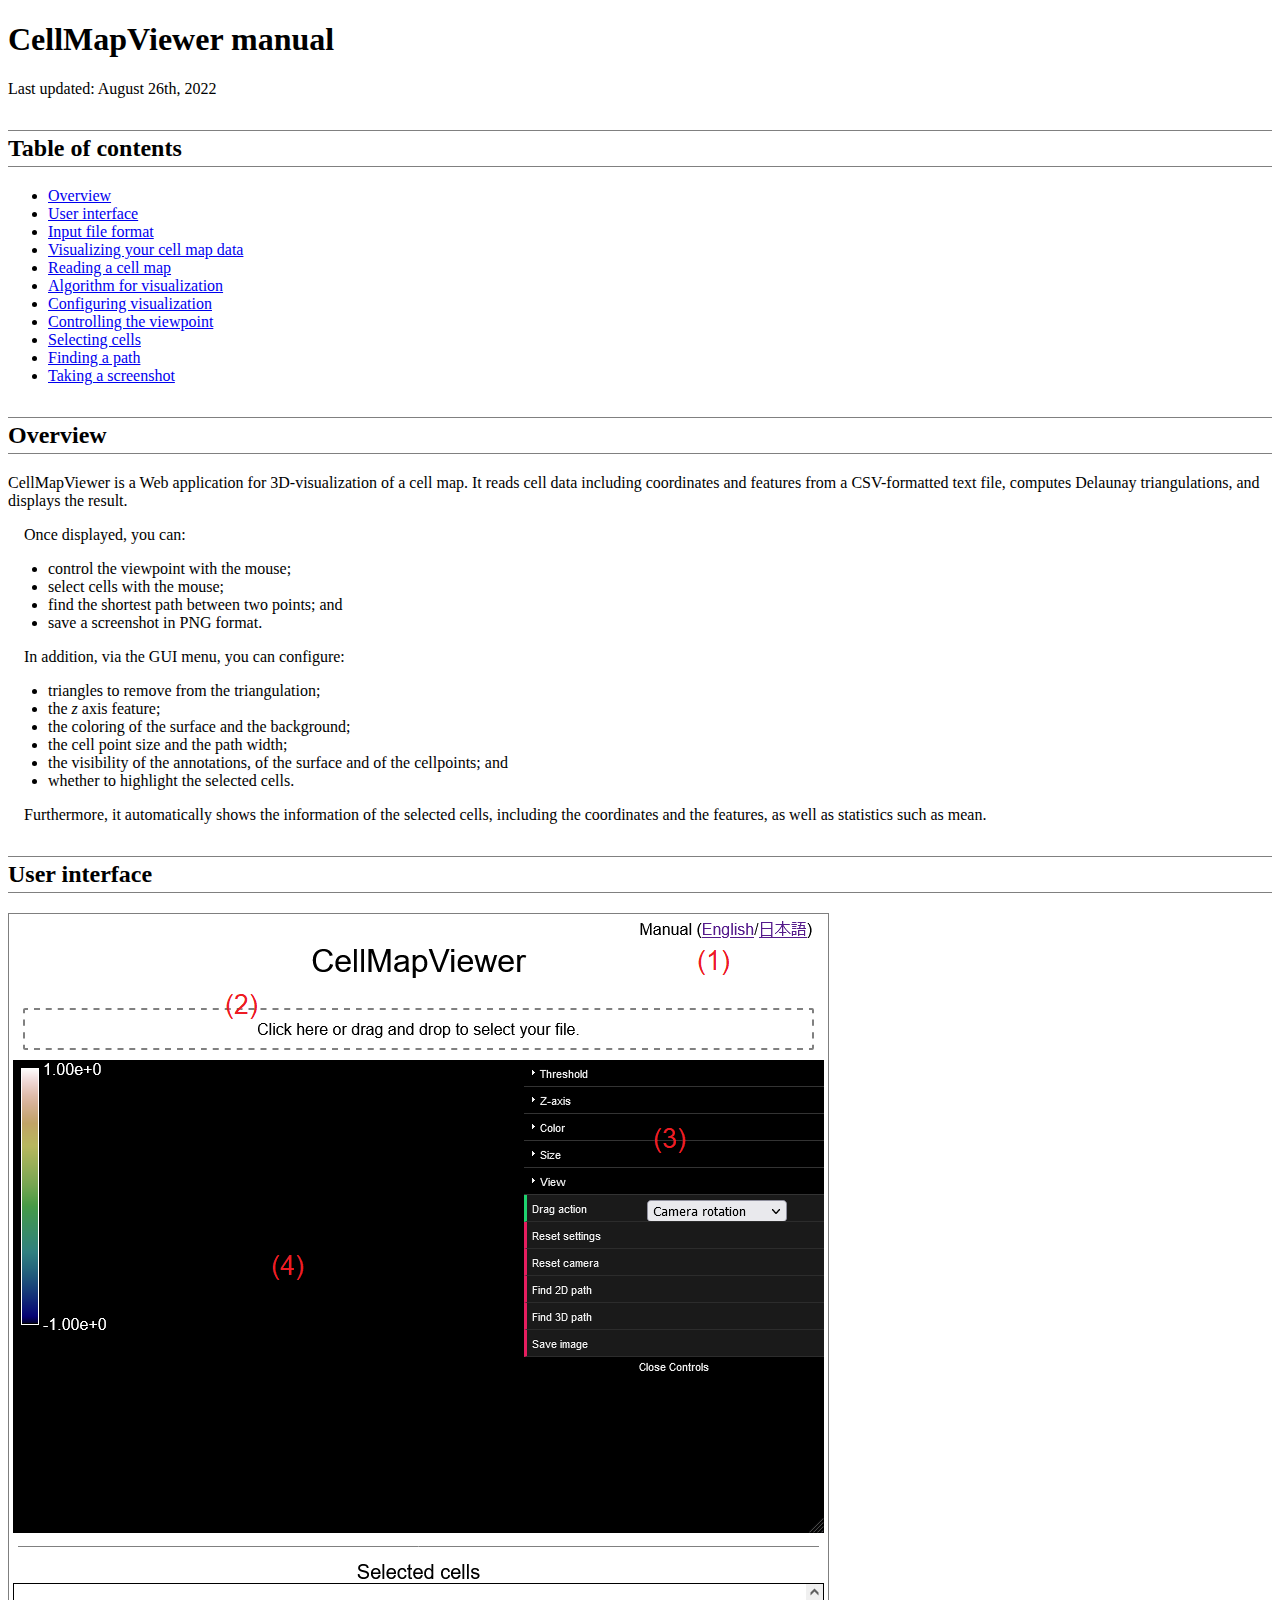
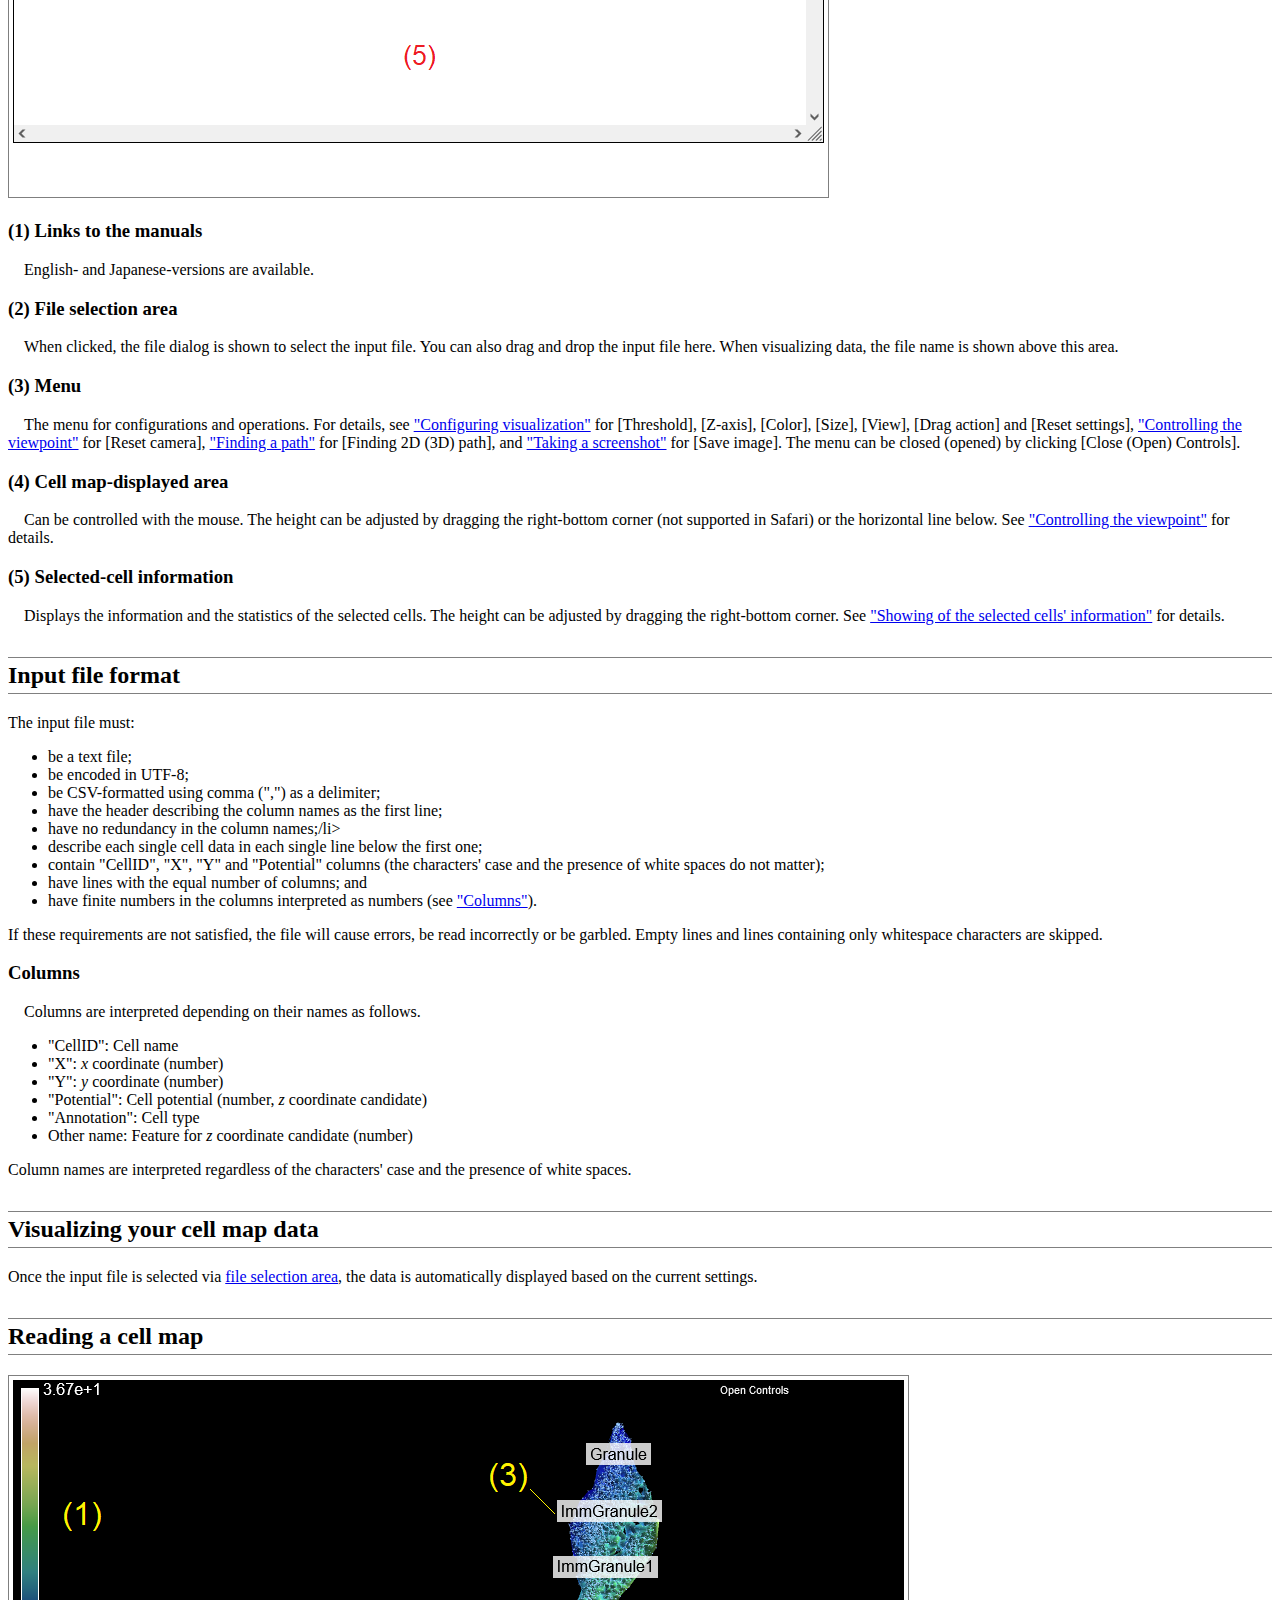
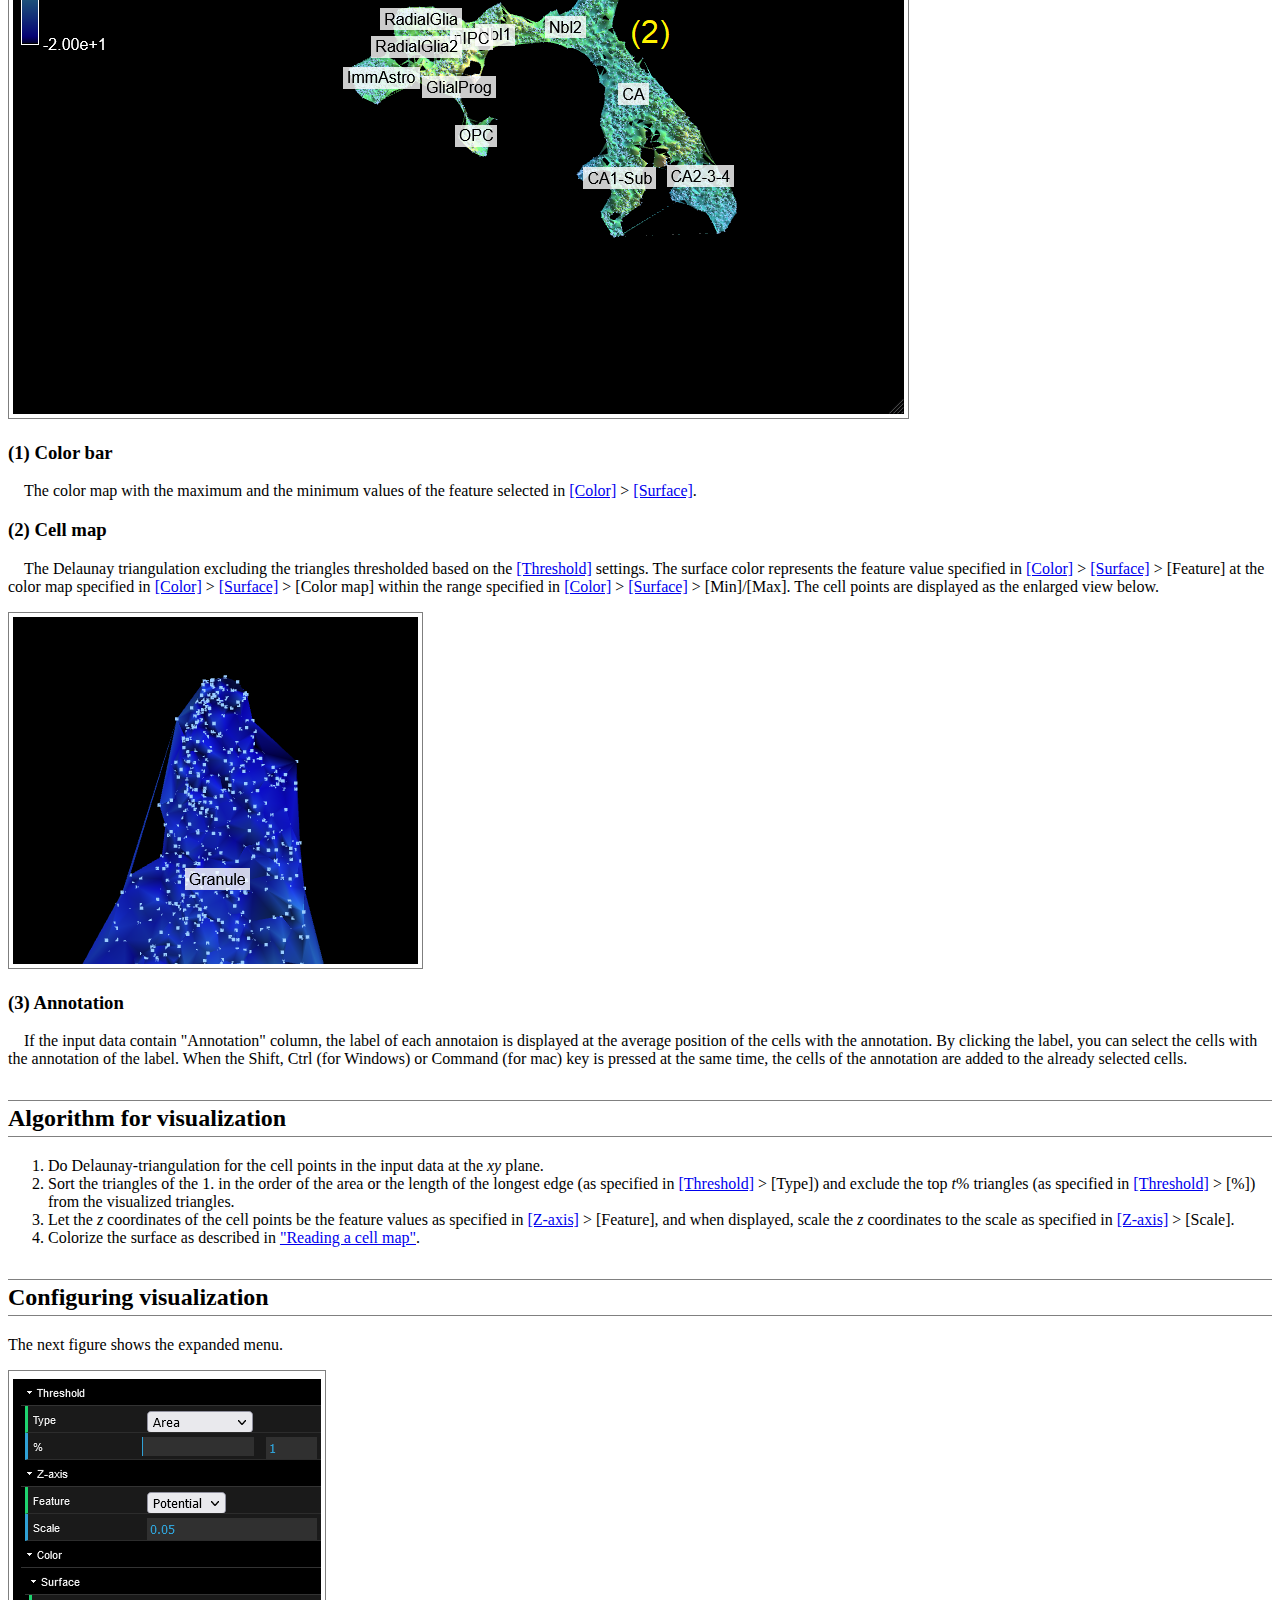
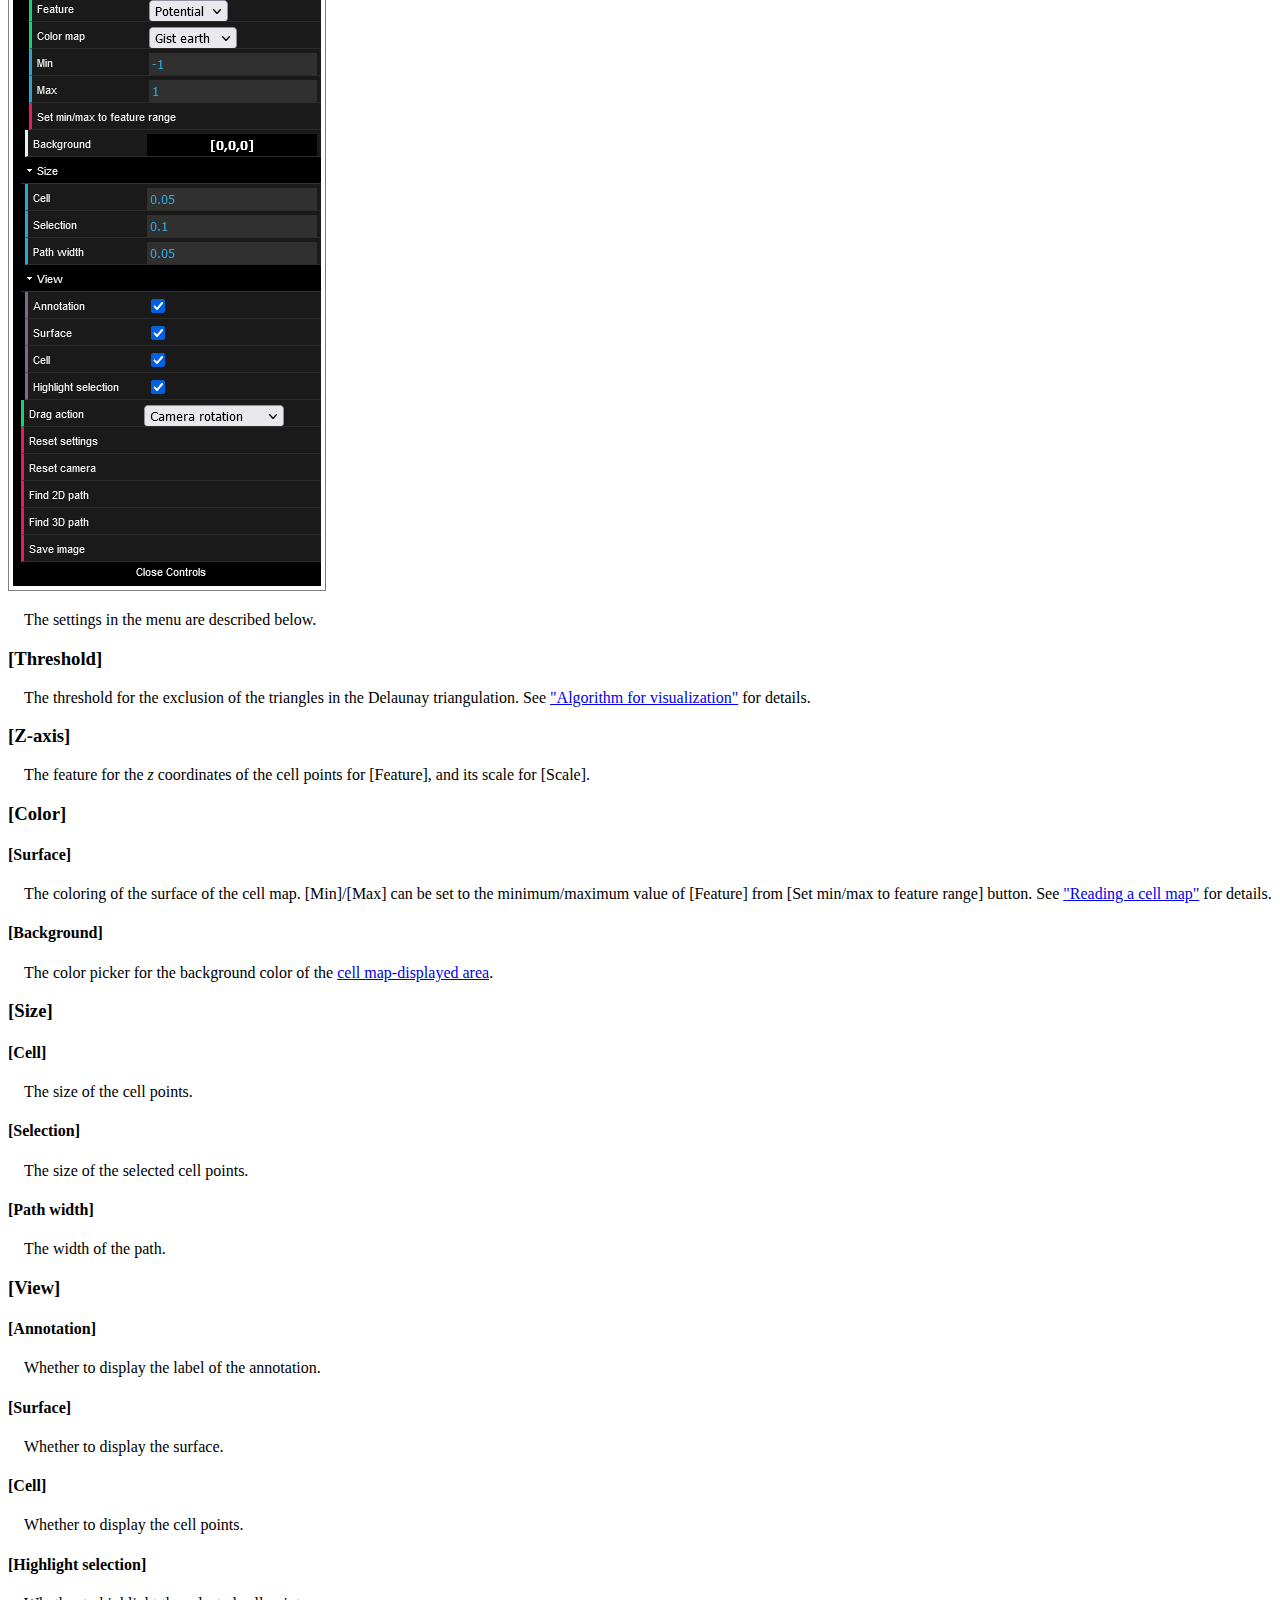
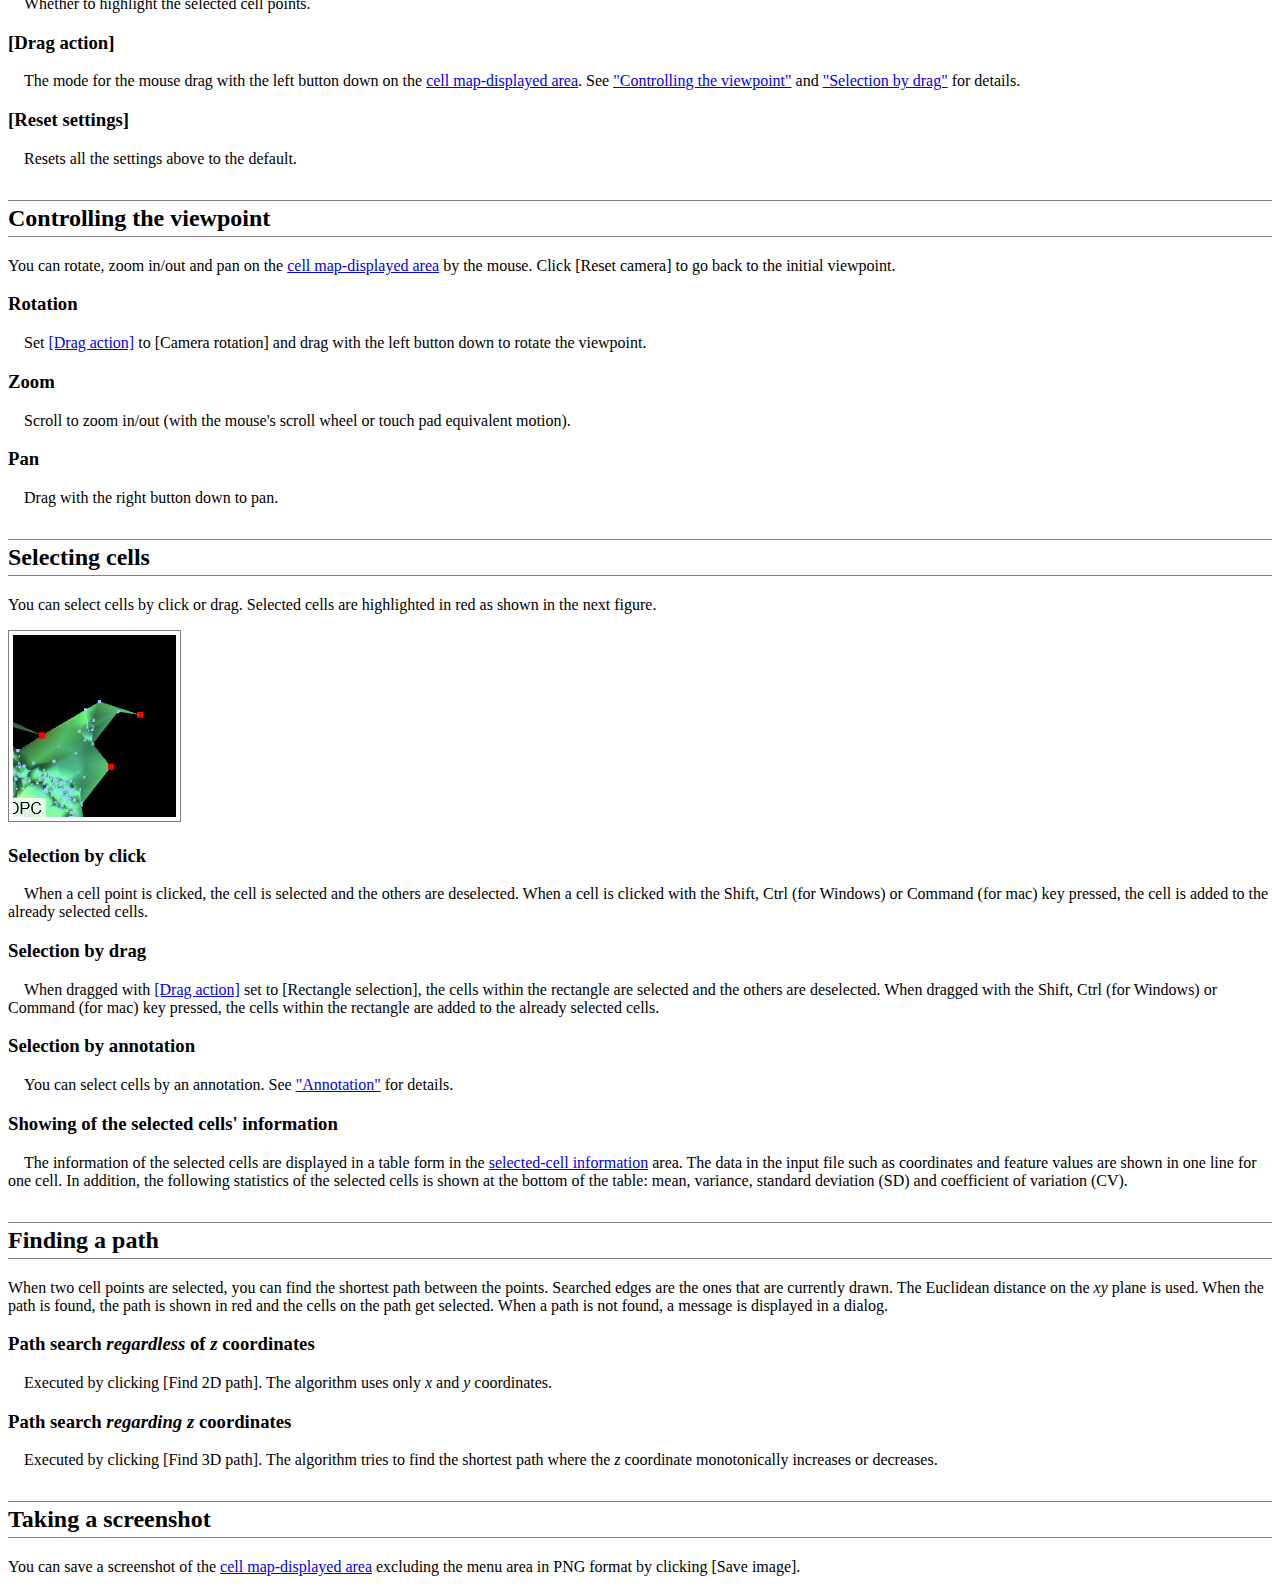
==== CellMapViewer/manual_en.html @ e9258b78 "Add files" ====
<!DOCTYPE html>
<html lang="en-US">

  <head>
    <meta charset="utf-8">
    <meta name="viewport" content="width=device-width, initial-scale=1.0">
    <title>Manual - CellMapViewer</title>
    <link rel="stylesheet" href="css/manual.css">
  </head>

  <body>

    <h1>CellMapViewer manual</h1>
    <p>Last updated: August 26th, 2022</p>

    <h2>Table of contents</h2>
    <ul>
        <li><a href="#overview">Overview</a></li>
        <li><a href="#user-interface">User interface</a></li>
        <li><a href="#input-file-format">Input file format</a></li>
        <li><a href="#how-to-visualize">Visualizing your cell map data</a></li>
        <li><a href="#how-to-read">Reading a cell map</a></li>
        <li><a href="#algorithm">Algorithm for visualization</a></li>
        <li><a href="#configuration">Configuring visualization</a></li>
        <li><a href="#control-viewpoint">Controlling the viewpoint</a></li>
        <li><a href="#selecting-cells">Selecting cells</a></li>
        <li><a href="#finding-path">Finding a path</a></li>
        <li><a href="#screenshot">Taking a screenshot</a></li>
    </ul>

    <h2 id="overview">Overview</h2>
    <p class="no-indent">CellMapViewer is a Web application for 3D-visualization of a cell map. It reads cell data including coordinates and features from a CSV-formatted text file, computes Delaunay triangulations, and displays the result.</p>
    <p class="en-indent">Once displayed, you can:</p>
    <ul>
      <li>control the viewpoint with the mouse;</li>
      <li>select cells with the mouse;</li>
      <li>find the shortest path between two points; and</li>
      <li>save a screenshot in PNG format.</li>
    </ul>
    <p class="en-indent">In addition, via the GUI menu, you can configure:</p>
    <ul>
      <li>triangles to remove from the triangulation;</li>
      <li>the <em>z</em> axis feature;</li>
      <li>the coloring of the surface and the background;</li>
      <li>the cell point size and the path width;</li>
      <li>the visibility of the annotations, of the surface and of the cellpoints; and</li>
      <li>whether to highlight the selected cells.</li>
    </ul>
    <p class="en-indent">Furthermore, it automatically shows the information of the selected cells, including the coordinates and the features, as well as statistics such as mean.</p>
    <h2 id="user-interface">User interface</h2>
    <img class="figure" style="width: 811px; height: 875px;" src="img/whole_gui.png">
    <h3 id="links-to-manuals">(1) Links to the manuals</h3>
    <p class="en-indent">English- and Japanese-versions are available.</p>
    <h3 id="file-selection-area">(2) File selection area</h3>
    <p class="en-indent">When clicked, the file dialog is shown to select the input file. You can also drag and drop the input file here. When visualizing data, the file name is shown above this area.</p>
    <h3 id="menu">(3) Menu</h3>
    <p class="en-indent">The menu for configurations and operations. For details, see <a href="#configuration">"Configuring visualization"</a> for [Threshold], [Z-axis], [Color], [Size], [View], [Drag action] and [Reset settings], <a href="#control-viewpoint">"Controlling the viewpoint"</a> for [Reset camera], <a href="#finding-path">"Finding a path"</a> for [Finding 2D (3D) path], and <a href="#screenshot">"Taking a screenshot"</a> for [Save image]. The menu can be closed (opened) by clicking [Close (Open) Controls].</p>
    <h3 id="map-displayed-area">(4) Cell map-displayed area</h3>
    <p class="en-indent">Can be controlled with the mouse. The height can be adjusted by dragging the right-bottom corner (not supported in Safari) or the horizontal line below. See <a href="#control-viewpoint">"Controlling the viewpoint"</a> for details.</p>
    <h3 id="selected-cell-information">(5) Selected-cell information</h3>
    <p class="en-indent">Displays the information and the statistics of the selected cells. The height can be adjusted by dragging the right-bottom corner. See <a href="#showing-of-information">"Showing of the selected cells' information"</a> for details.</p>
    <h2 id="input-file-format">Input file format</h2>
    <p class="no-indent">The input file must:</p>
    <ul>
      <li>be a text file;</li>
      <li>be encoded in UTF-8;</li>
      <li>be CSV-formatted using comma (",") as a delimiter;</li>
      <li>have the header describing the column names as the first line;</li>
      <li>have no redundancy in the column names;/li>
      <li>describe each single cell data in each single line below the first one;</li>
      <li>contain "CellID", "X", "Y" and "Potential" columns (the characters' case and the presence of white spaces do not matter);</li>
      <li>have lines with the equal number of columns; and</li>
      <li>have finite numbers in the columns interpreted as numbers (see <a href="#columns">"Columns"</a>).</li>
    </ul>
    <p class="no-indent">If these requirements are not satisfied, the file will cause errors, be read incorrectly or be garbled. Empty lines and lines containing only whitespace characters are skipped.</p>
    <h3 id="columns">Columns</h3>
    <p class="en-indent">Columns are interpreted depending on their names as follows.</p>
    <ul>
      <li>"CellID": Cell name</li>
      <li>"X": <em>x</em> coordinate (number)</li>
      <li>"Y": <em>y</em> coordinate (number)</li>
      <li>"Potential": Cell potential (number, <em>z</em> coordinate candidate)</li>
      <li>"Annotation": Cell type</li>
      <li>Other name: Feature for <em>z</em> coordinate candidate (number)</li>
    </ul>
    <p class="no-indent">Column names are interpreted regardless of the characters' case and the presence of white spaces.</p>
    <h2 id="how-to-visualize">Visualizing your cell map data</h2>
    <p class="no-indent">Once the input file is selected via <a href="#file-selection-area">file selection area</a>, the data is automatically displayed based on the current settings.</p>
    <h2 id="how-to-read">Reading a cell map</h2>
    <img class="figure" style="width: 891px; height: 634px;" src="img/visualized_cell_map.png">
    <h3 id="color-bar">(1) Color bar</h3>
    <p class="en-indent">The color map with the maximum and the minimum values of the feature selected in <a href="#color">[Color]</a> &gt; <a href="#surface">[Surface]</a>.</p>
    <h3 id="cell-map">(2) Cell map</h3>
    <p class="en-indent">The Delaunay triangulation excluding the triangles thresholded based on the <a href="#threshold">[Threshold]</a> settings. The surface color represents the feature value specified in <a href="#color">[Color]</a> &gt; <a href="#surface">[Surface]</a> &gt; [Feature] at the color map specified in <a href="#color">[Color]</a> &gt; <a href="#surface">[Surface]</a> &gt; [Color map] within the range specified in <a href="#color">[Color]</a> &gt; <a href="#surface">[Surface]</a> &gt; [Min]/[Max]. The cell points are displayed as the enlarged view below.</p>
    <img class="figure" style="width: 405px; height: 347px;" src="img/cell_points.png">
    <h3 id="annotation-label">(3) Annotation</h3>
    <p class="en-indent">If the input data contain "Annotation" column, the label of each annotaion is displayed at the average position of the cells with the annotation. By clicking the label, you can select the cells with the annotation of the label. When the Shift, Ctrl (for Windows) or Command (for mac) key is pressed at the same time, the cells of the annotation are added to the already selected cells.</p>
    <h2 id="algorithm">Algorithm for visualization</h2>
    <ol>
      <li>Do Delaunay-triangulation for the cell points in the input data at the <em>xy</em> plane.</li>
      <li>Sort the triangles of the 1. in the order of the area or the length of the longest edge (as specified in <a href="#threshold">[Threshold]</a> &gt; [Type]) and exclude the top <em>t</em>% triangles (as specified in <a href="#threshold">[Threshold]</a> &gt; [%]) from the visualized triangles.</li>
      <li>Let the <em>z</em> coordinates of the cell points be the feature values as specified in <a href="#z-axis">[Z-axis]</a> &gt; [Feature], and when displayed, scale the <em>z</em> coordinates to the scale as specified in <a href="#z-axis">[Z-axis]</a> &gt; [Scale].</li>
      <li>Colorize the surface as described in <a href="#how-to-read">"Reading a cell map"</a>.</li>
    </ol>
    <h2 id="configuration">Configuring visualization</h2>
    <p class="no-indent">The next figure shows the expanded menu.</p>
    <img class="figure" style="width: 308px; height: 811px;" src="img/opened_menu.png">
    <p class="en-indent">The settings in the menu are described below.</p>
    <h3 id="threshold">[Threshold]</h3>
    <p class="en-indent">The threshold for the exclusion of the triangles in the Delaunay triangulation. See <a href="#algorithm">"Algorithm for visualization"</a> for details.</p>
    <h3 id="z-axis">[Z-axis]</h3>
    <p class="en-indent">The feature for the <em>z</em> coordinates of the cell points for [Feature], and its scale for [Scale].</p>
    <h3 id="color">[Color]</h3>
    <h4 id="surface">[Surface]</h4>
    <p class="en-indent">The coloring of the surface of the cell map. [Min]/[Max] can be set to the minimum/maximum value of [Feature] from [Set min/max to feature range] button. See <a href="#cell-map">"Reading a cell map"</a> for details.</p>
    <h4 id="background">[Background]</h4>
    <p class="en-indent">The color picker for the background color of the <a href="#map-displayed-area">cell map-displayed area</a>.</p>
    <h3 id="size">[Size]</h3>
    <h4 id="cell">[Cell]</h4>
    <p class="en-indent">The size of the cell points.</p>
    <h4 id="selection">[Selection]</h4>
    <p class="en-indent">The size of the selected cell points.</p>
    <h4 id="path-width">[Path width]</h4>
    <p class="en-indent">The width of the path.</p>
    <h3 id="view">[View]</h3>
    <h4 id="annotation">[Annotation]</h4>
    <p class="en-indent">Whether to display the label of the annotation.</p>
    <h4 id="surface-1">[Surface]</h4>
    <p class="en-indent">Whether to display the surface.</p>
    <h4 id="cell-1">[Cell]</h4>
    <p class="en-indent">Whether to display the cell points.</p>
    <h4 id="highlight-selection">[Highlight selection]</h4>
    <p class="en-indent">Whether to highlight the selected cell points.</p>
    <h3 id="drag-action">[Drag action]</h3>
    <p class="en-indent">The mode for the mouse drag with the left button down on the <a href="#map-displayed-area">cell map-displayed area</a>. See <a href="#control-viewpoint">"Controlling the viewpoint"</a> and <a href="#selection-by-drag">"Selection by drag"</a> for details.</p>
    <h3 id="reset-settings">[Reset settings]</h3>
    <p class="en-indent">Resets all the settings above to the default.</p>
    <h2 id="control-viewpoint">Controlling the viewpoint</h2>
    <p class="no-indent">You can rotate, zoom in/out and pan on the <a href="#map-displayed-area">cell map-displayed area</a> by the mouse. Click [Reset camera] to go back to the initial viewpoint.</p>
    <h3 id="rotation">Rotation</h3>
    <p class="en-indent">Set <a href="#drag-action">[Drag action]</a> to [Camera rotation] and drag with the left button down to rotate the viewpoint.</p>
    <h3 id="zoom">Zoom</h3>
    <p class="en-indent">Scroll to zoom in/out (with the mouse's scroll wheel or touch pad equivalent motion).</p>
    <h3 id="pan">Pan</h3>
    <p class="en-indent">Drag with the right button down to pan.</p>
    <h2 id="selecting-cells">Selecting cells</h2>
    <p class="no-indent">You can select cells by click or drag. Selected cells are highlighted in red as shown in the next figure.</p>
    <img class="figure" style="width: 163px; height: 182px;" src="img/selected_cells.png">
    <h3 id="selection-by-click">Selection by click</h3>
    <p class="en-indent">When a cell point is clicked, the cell is selected and the others are deselected. When a cell is clicked with the Shift, Ctrl (for Windows) or Command (for mac) key pressed, the cell is added to the already selected cells.</p>
    <h3 id="selection-by-drag">Selection by drag</h3>
    <p class="en-indent">When dragged with <a href="#drag-action">[Drag action]</a> set to [Rectangle selection], the cells within the rectangle are selected and the others are deselected. When dragged with the Shift, Ctrl (for Windows) or Command (for mac) key pressed, the cells within the rectangle are added to the already selected cells.</p>
    <h3 id="selection-by-annotation">Selection by annotation</h3>
    <p class="en-indent">You can select cells by an annotation. See <a href="#annotation-label">"Annotation"</a> for details.</p>
    <h3 id="showing-of-information">Showing of the selected cells' information</h3>
    <p class="en-indent">The information of the selected cells are displayed in a table form in the <a href="#selected-cell-information">selected-cell information</a> area. The data in the input file such as coordinates and feature values are shown in one line for one cell. In addition, the following statistics of the selected cells is shown at the bottom of the table: mean, variance, standard deviation (SD) and coefficient of variation (CV).</p>
    <h2 id="finding-path">Finding a path</h2>
    <p class="no-indent">When two cell points are selected, you can find the shortest path between the points. Searched edges are the ones that are currently drawn. The Euclidean distance on the <em>xy</em> plane is used. When the path is found, the path is shown in red and the cells on the path get selected. When a path is not found, a message is displayed in a dialog.</p>
    <h3 id="path-regardless-z">Path search <em>regardless</em> of <em>z</em> coordinates</h3>
    <p class="en-indent">Executed by clicking [Find 2D path]. The algorithm uses only <em>x</em> and <em>y</em> coordinates.</p>
    <h3 id="path-regarding-z">Path search <em>regarding</em> <em>z</em> coordinates</h3>
    <p class="en-indent">Executed by clicking [Find 3D path]. The algorithm tries to find the shortest path where the <em>z</em> coordinate monotonically increases or decreases.</p>
    <h2 id="screenshot">Taking a screenshot</h2>
    <p class="no-indent">You can save a screenshot of the <a href="#map-displayed-area">cell map-displayed area</a> excluding the menu area in PNG format by clicking [Save image].</p>

  </body>

</html>
---- CellMapViewer/css/manual.css ----
img.figure {
    border: 1px solid #7f7f7f;
    padding: 4px;
}

h2 {
    border-top: 1px solid gray;
    border-bottom: 1px solid gray;
    margin-top: 32px;
    padding: 4px 0 4px 0;
}

p.ja-indent {
    text-indent: 1em;
}

p.en-indent {
    text-indent: 1em;
}

p.no-indent {
    text-indent: 0;
}
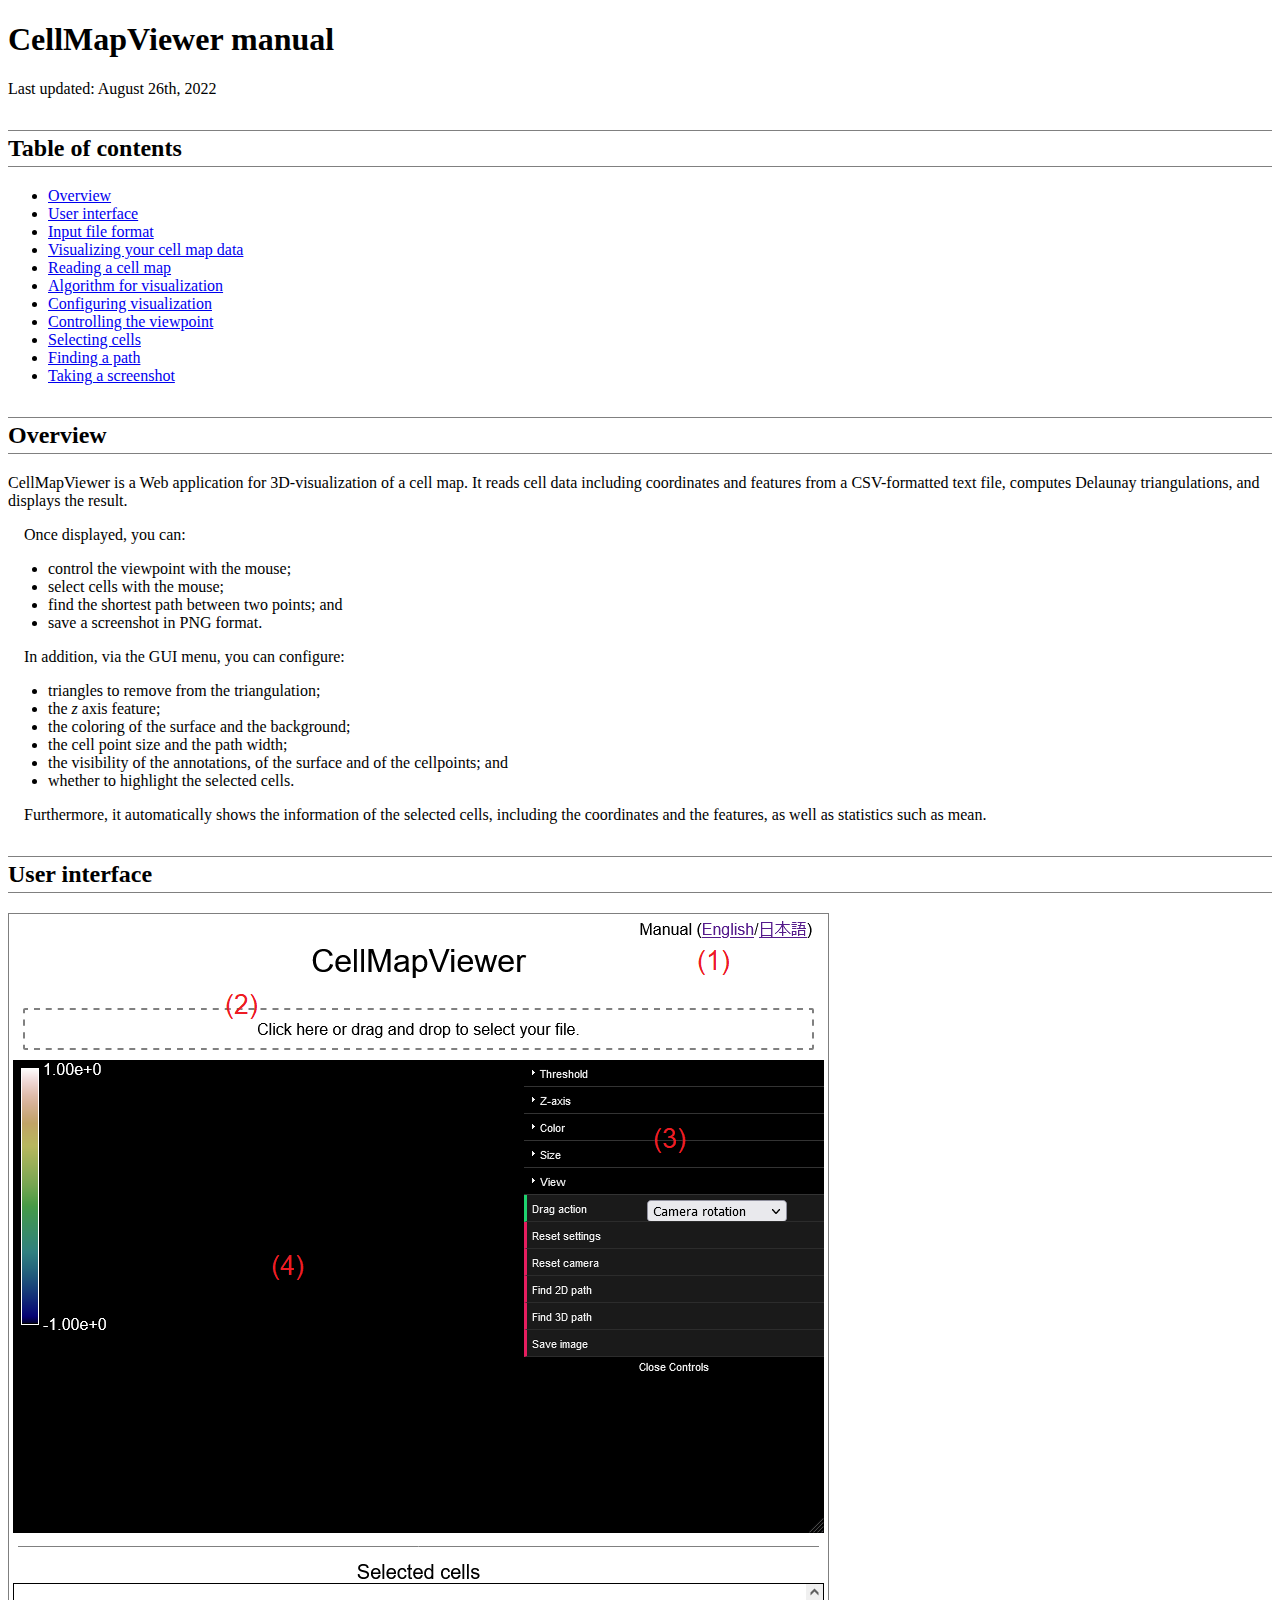
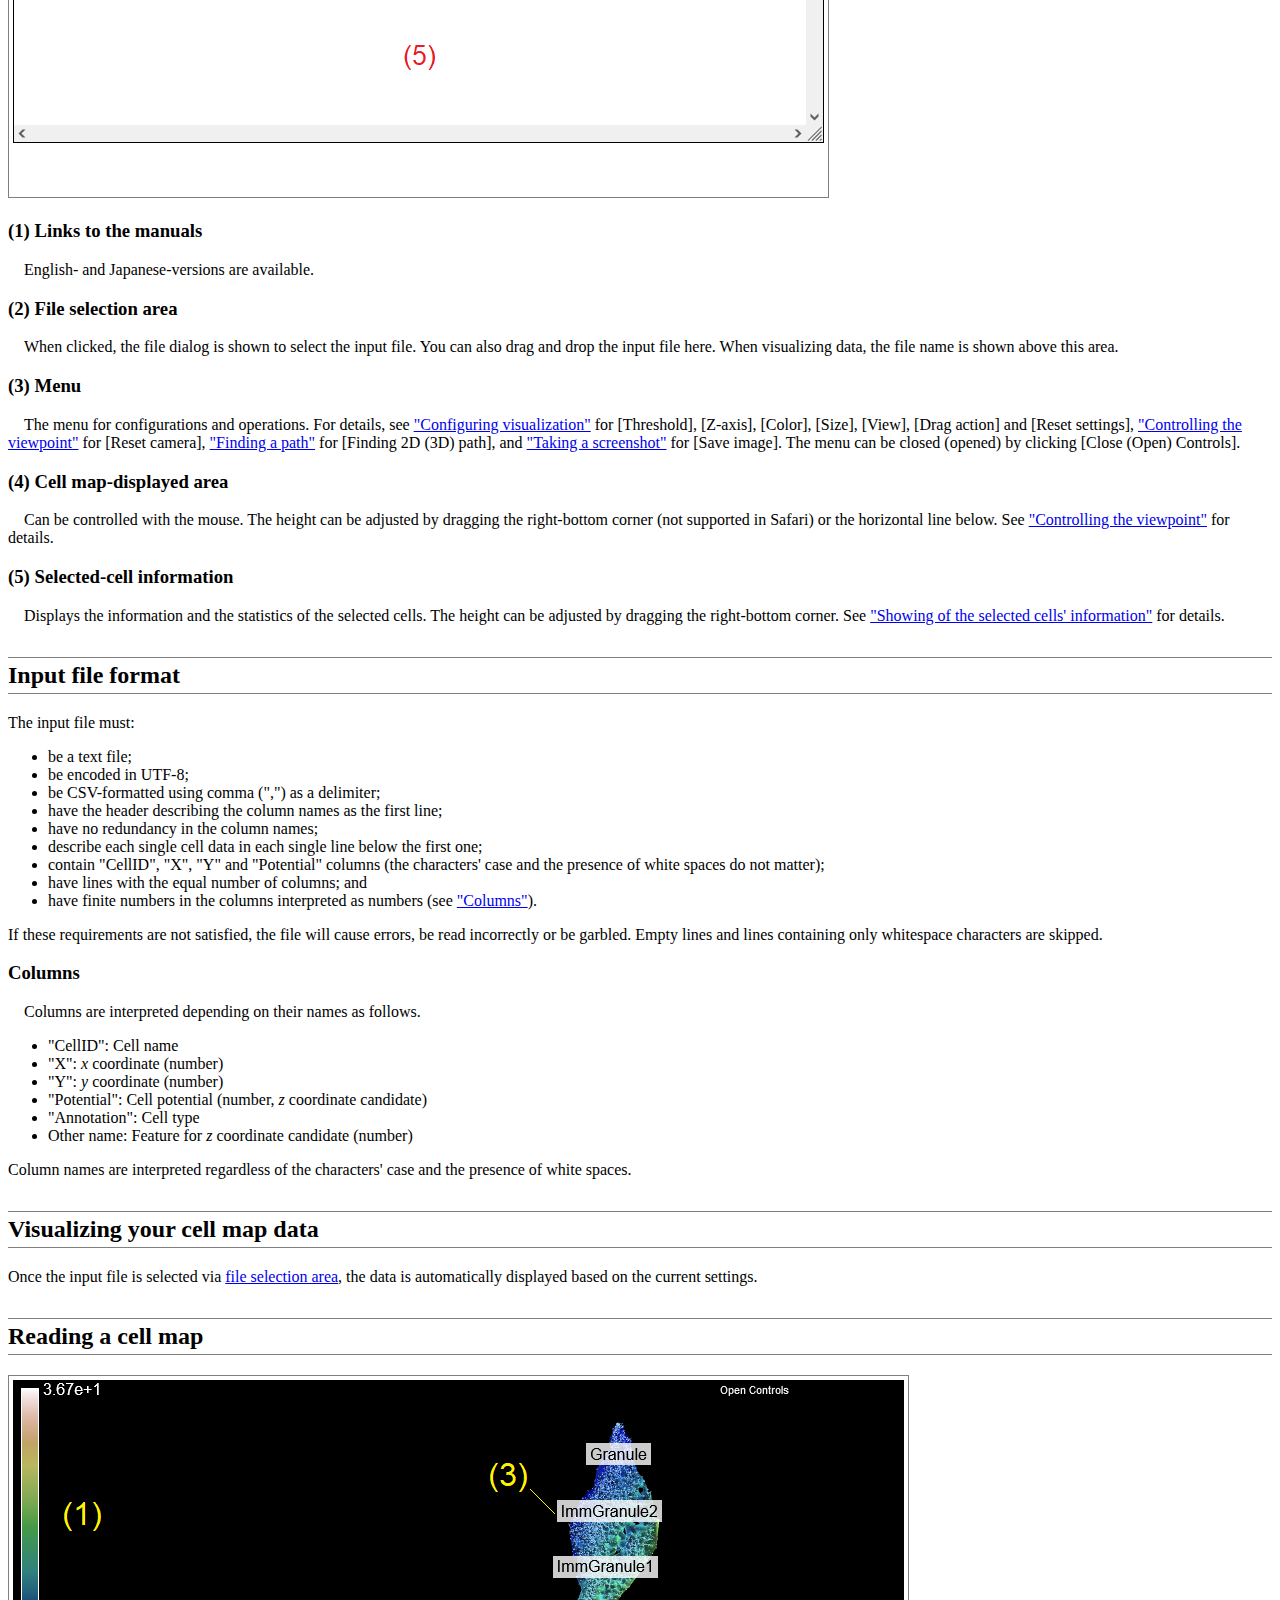
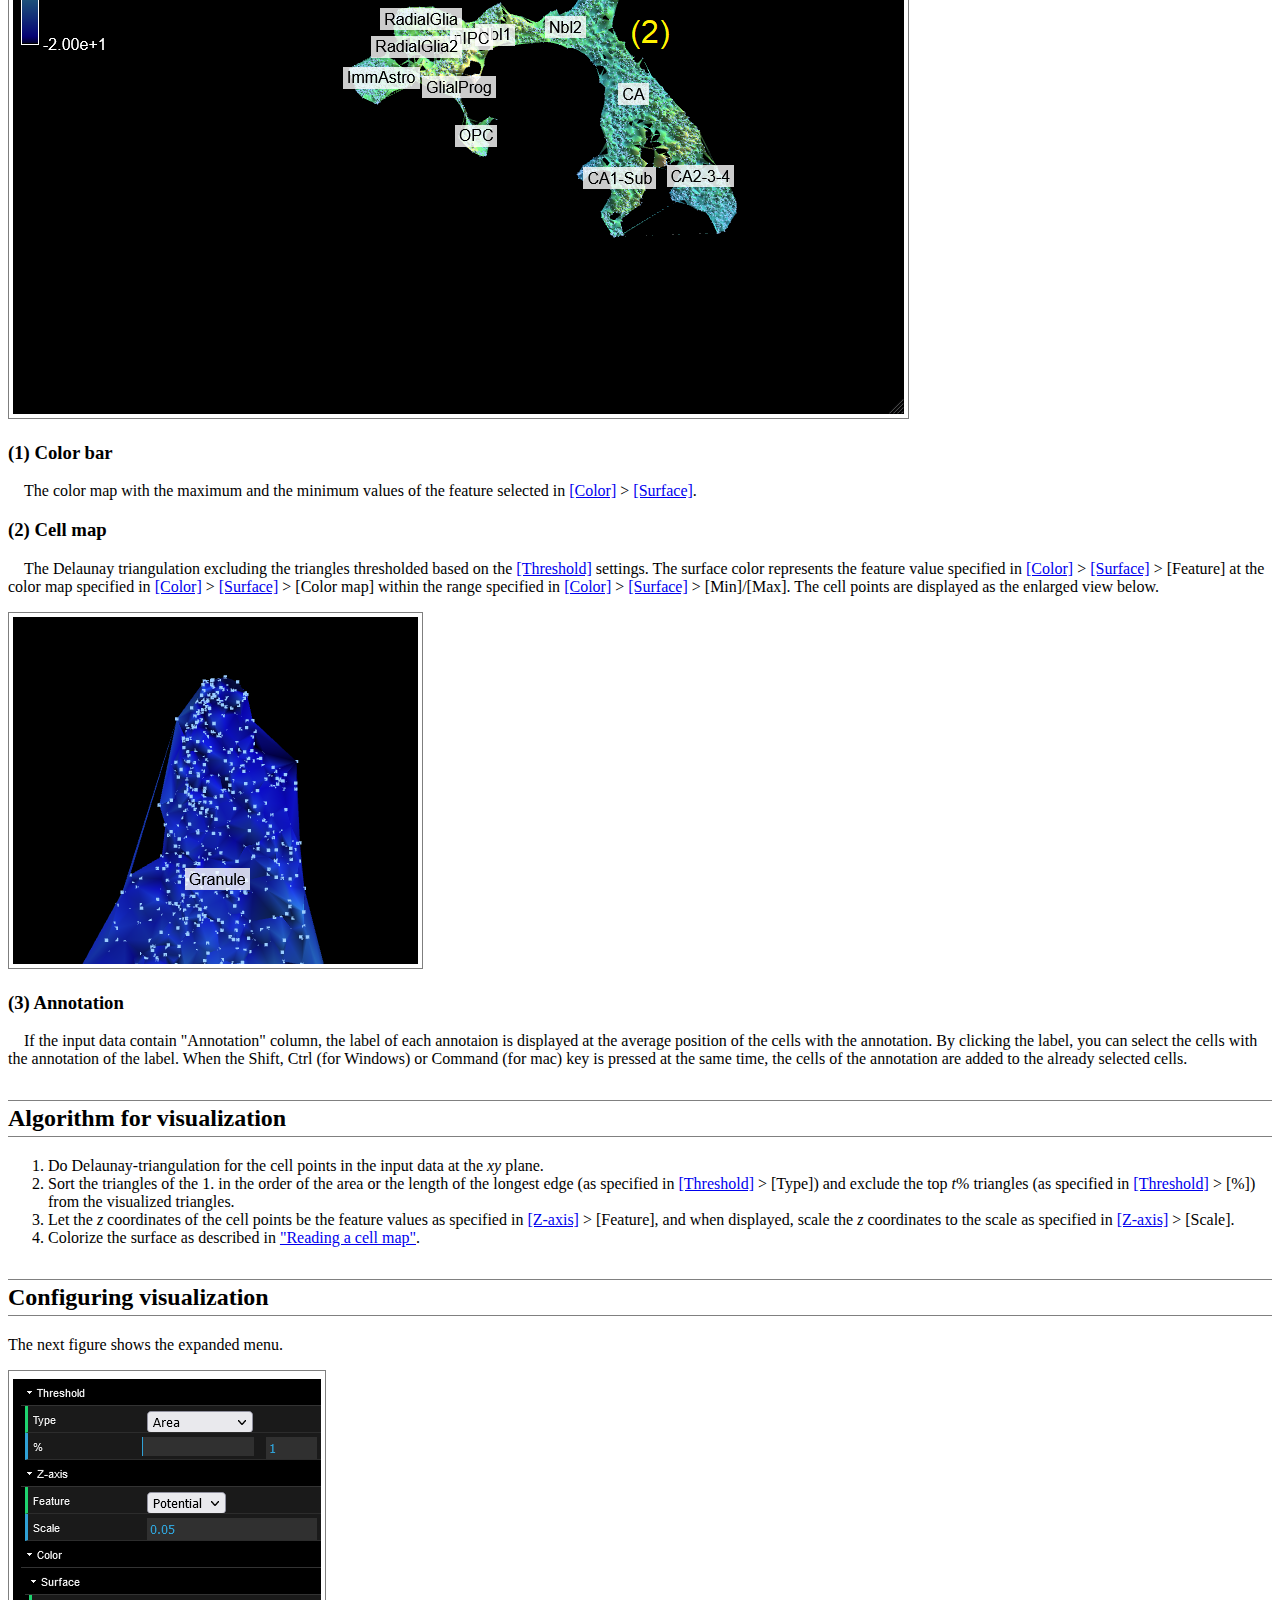
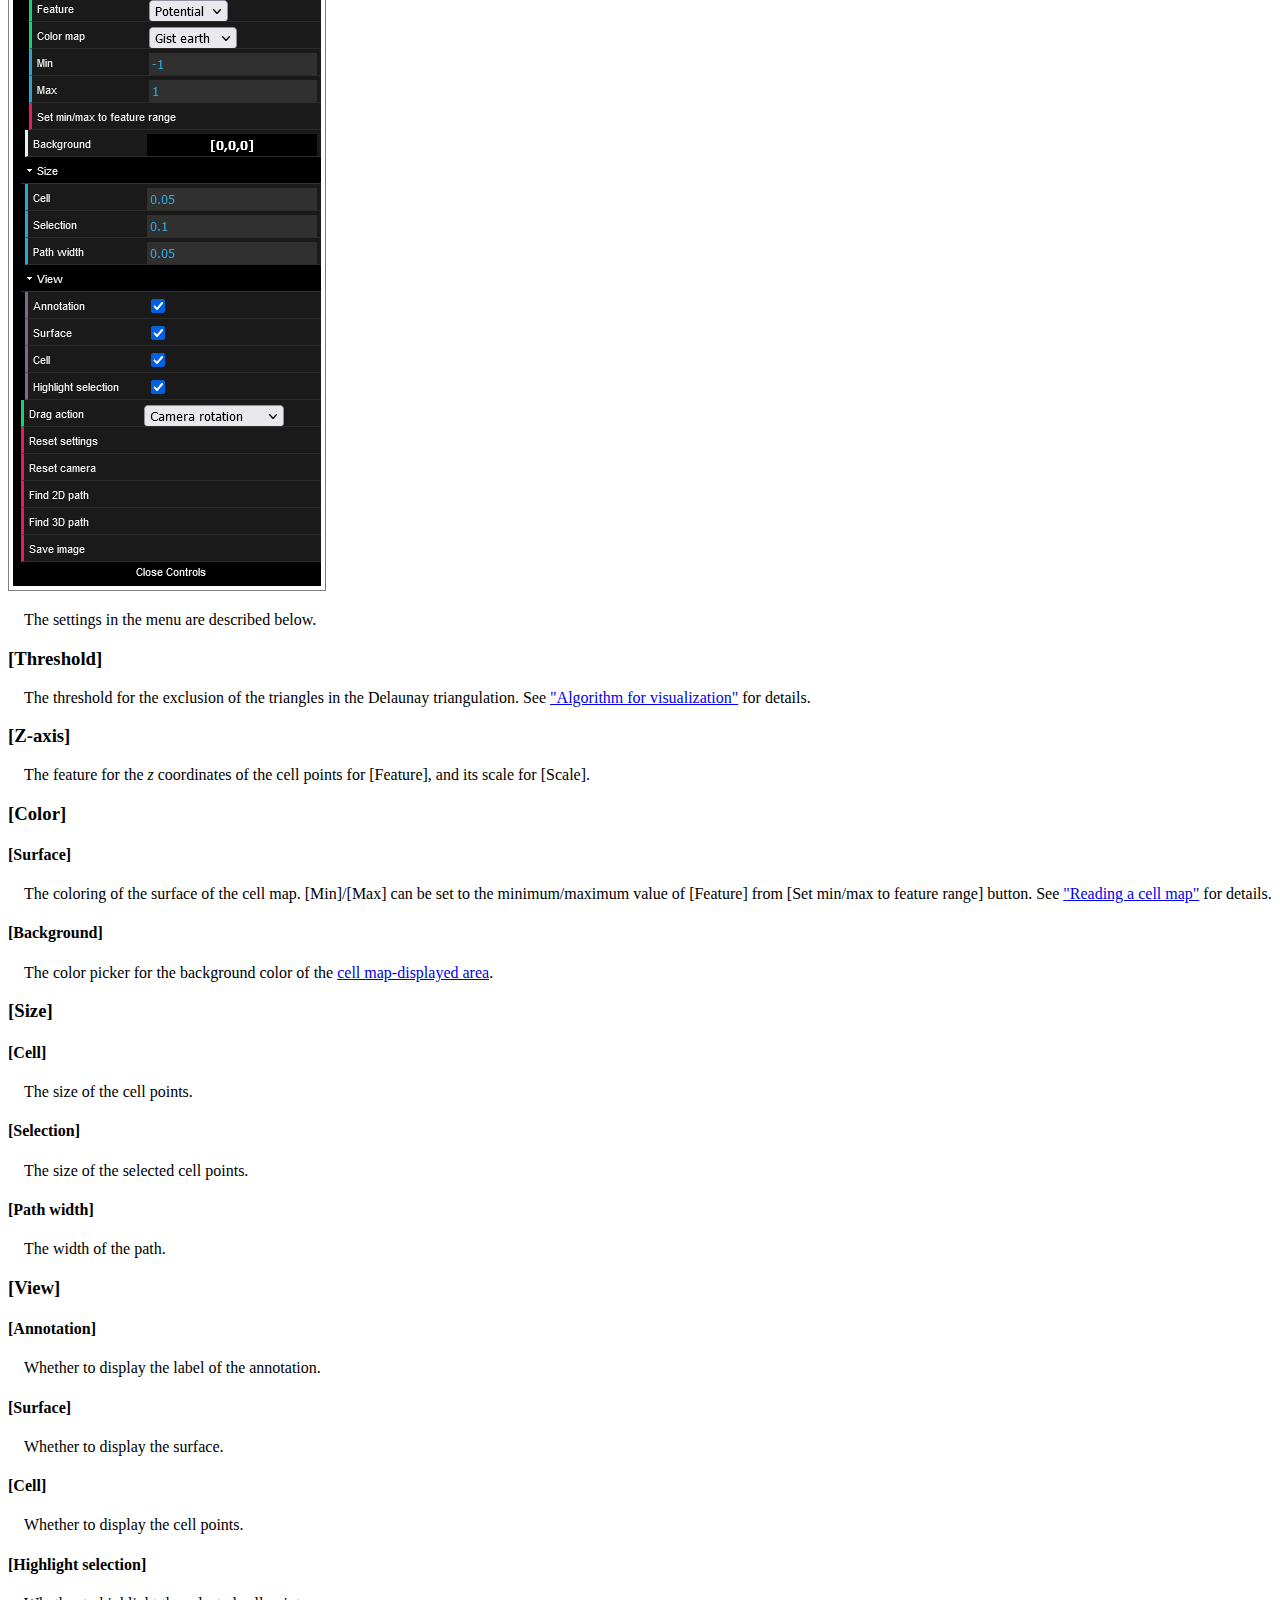
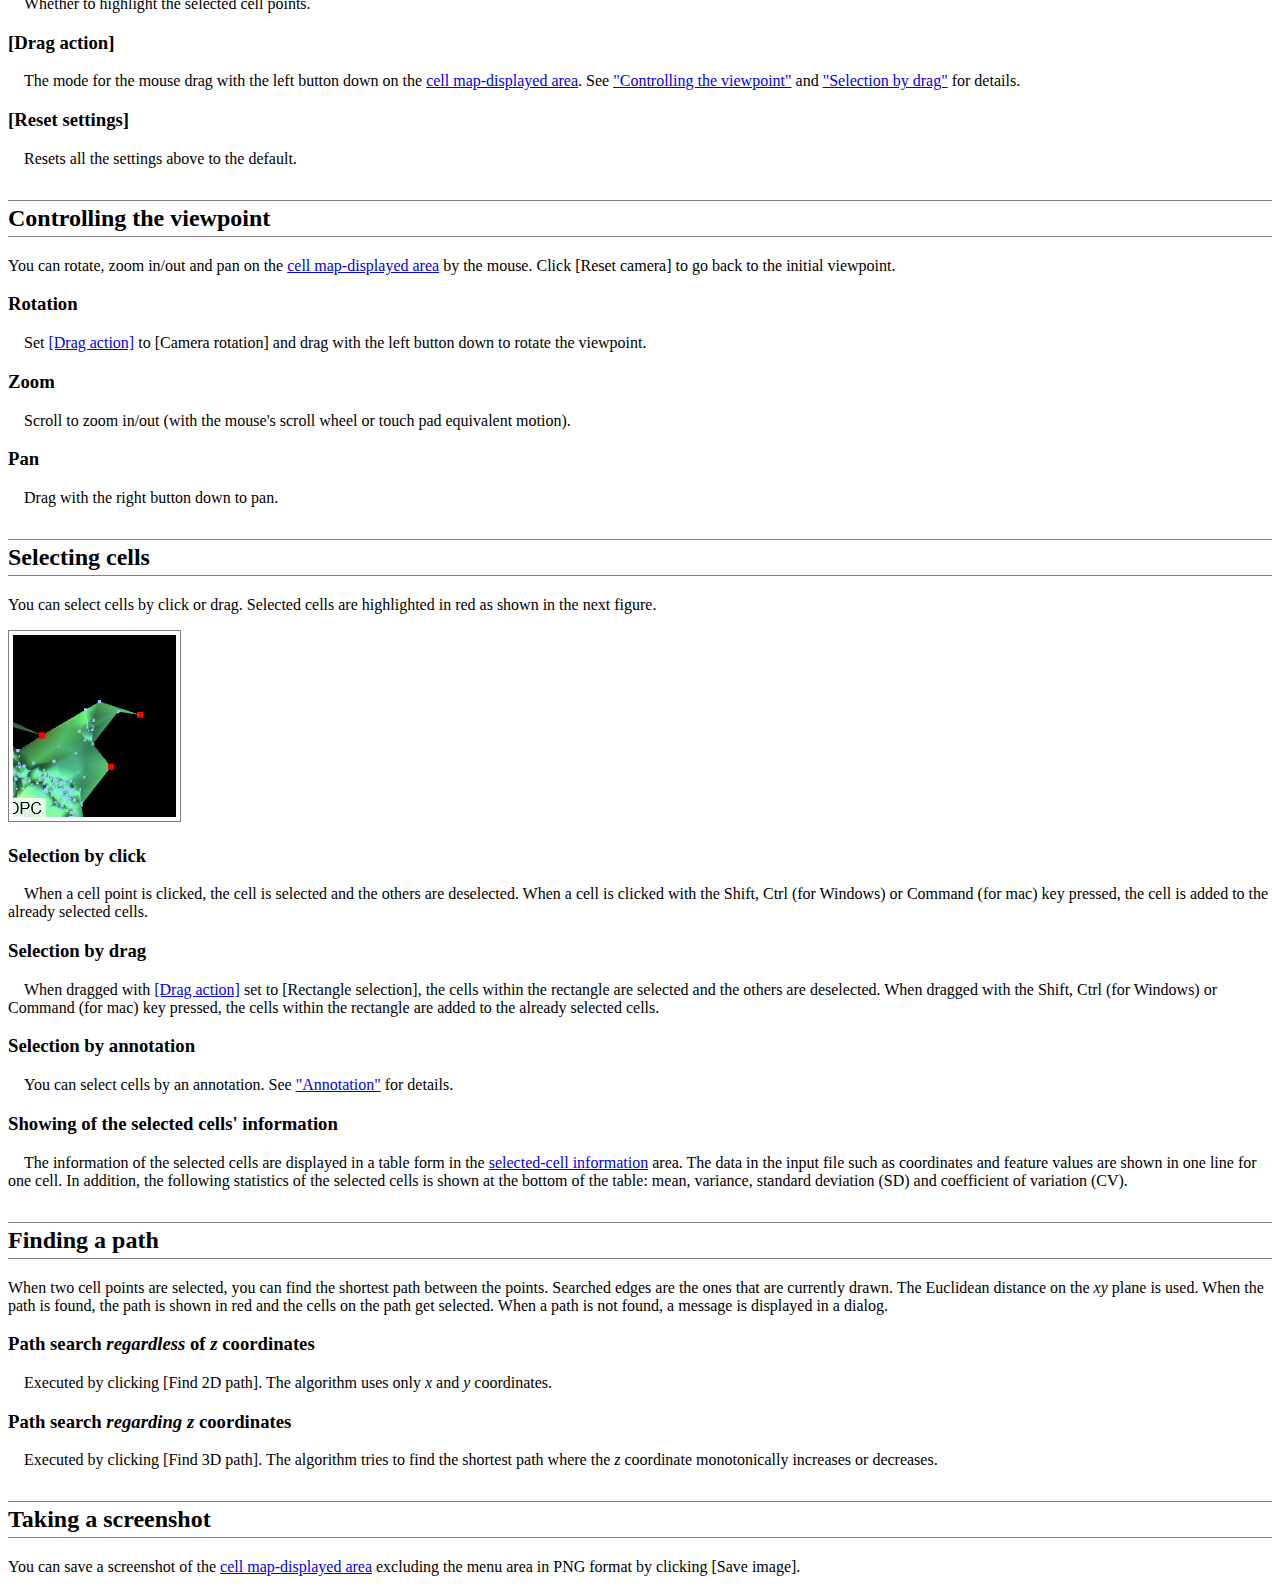
==== commit 27d71bb4: "Update" ====
--- a/CellMapViewer/manual_en.html
+++ b/CellMapViewer/manual_en.html
@@ -66,7 +66,7 @@
       <li>be encoded in UTF-8;</li>
       <li>be CSV-formatted using comma (",") as a delimiter;</li>
       <li>have the header describing the column names as the first line;</li>
-      <li>have no redundancy in the column names;/li>
+      <li>have no redundancy in the column names;</li>
       <li>describe each single cell data in each single line below the first one;</li>
       <li>contain "CellID", "X", "Y" and "Potential" columns (the characters' case and the presence of white spaces do not matter);</li>
       <li>have lines with the equal number of columns; and</li>
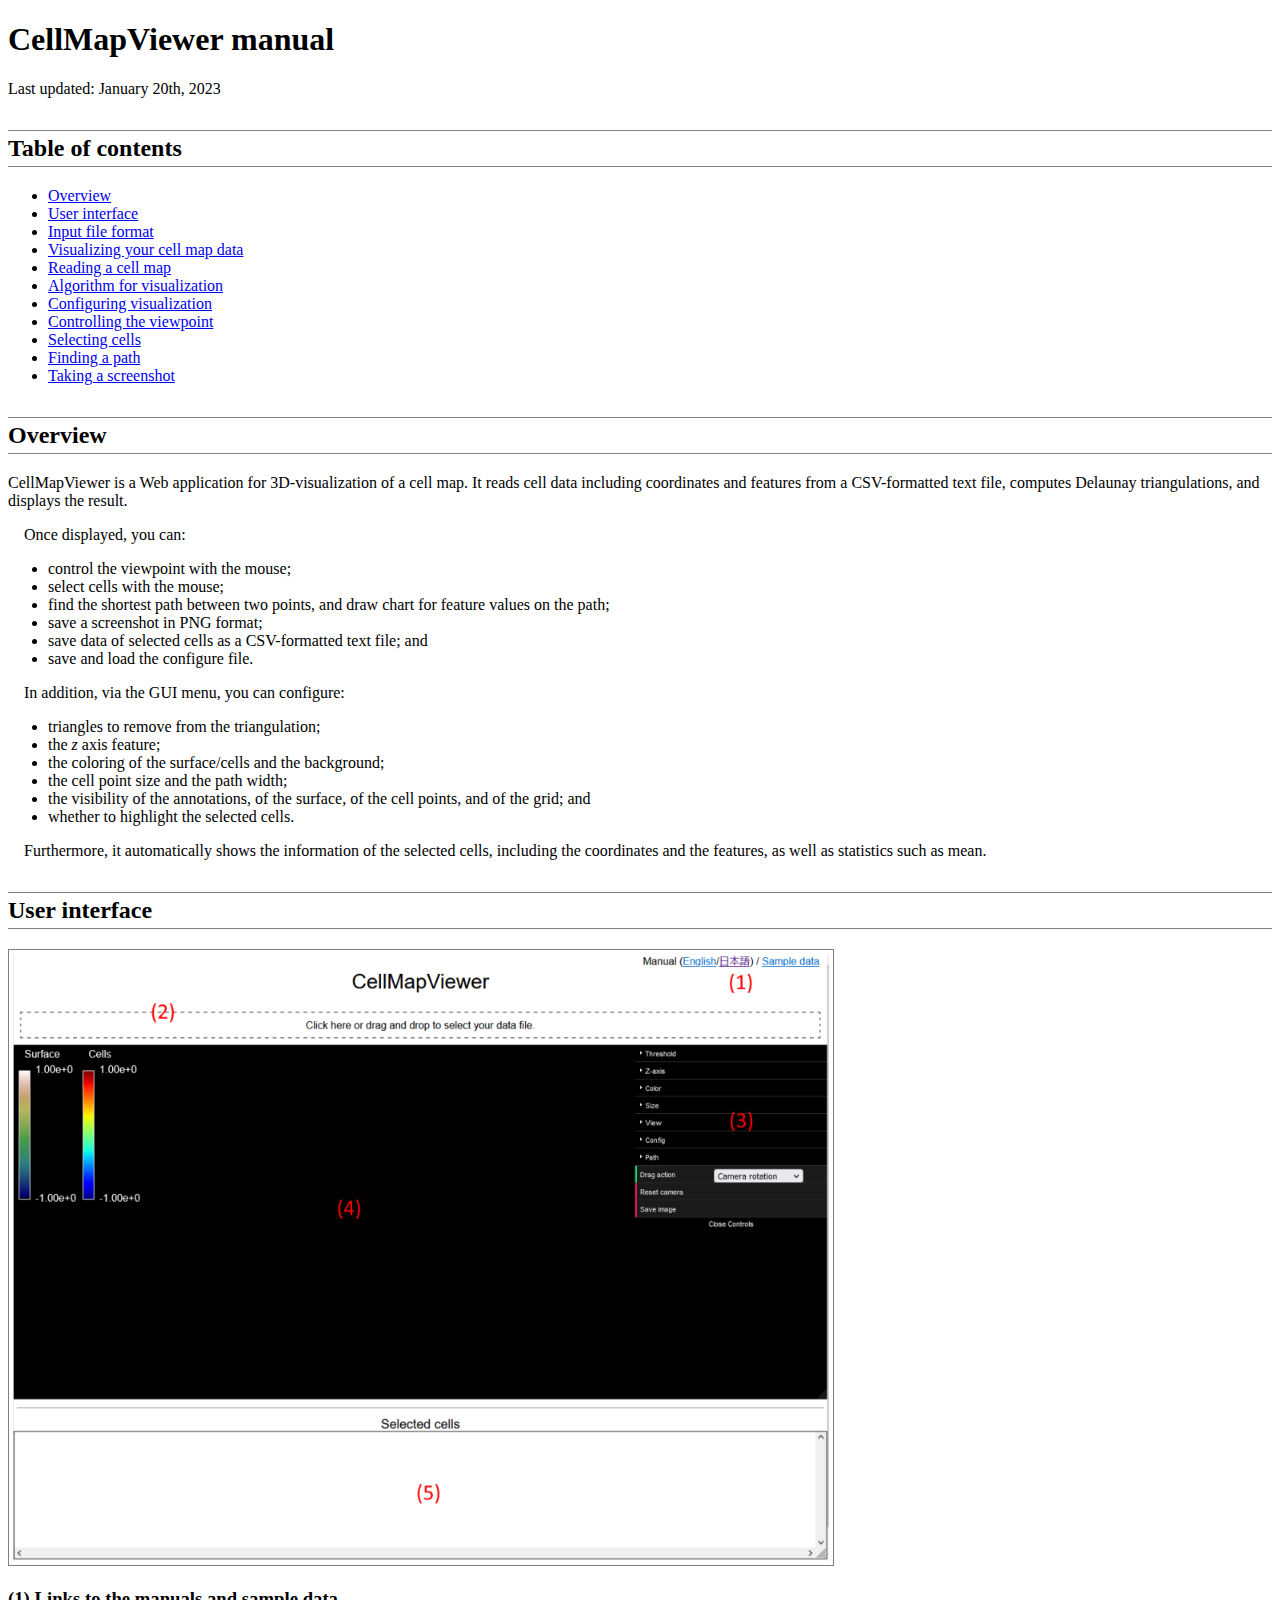
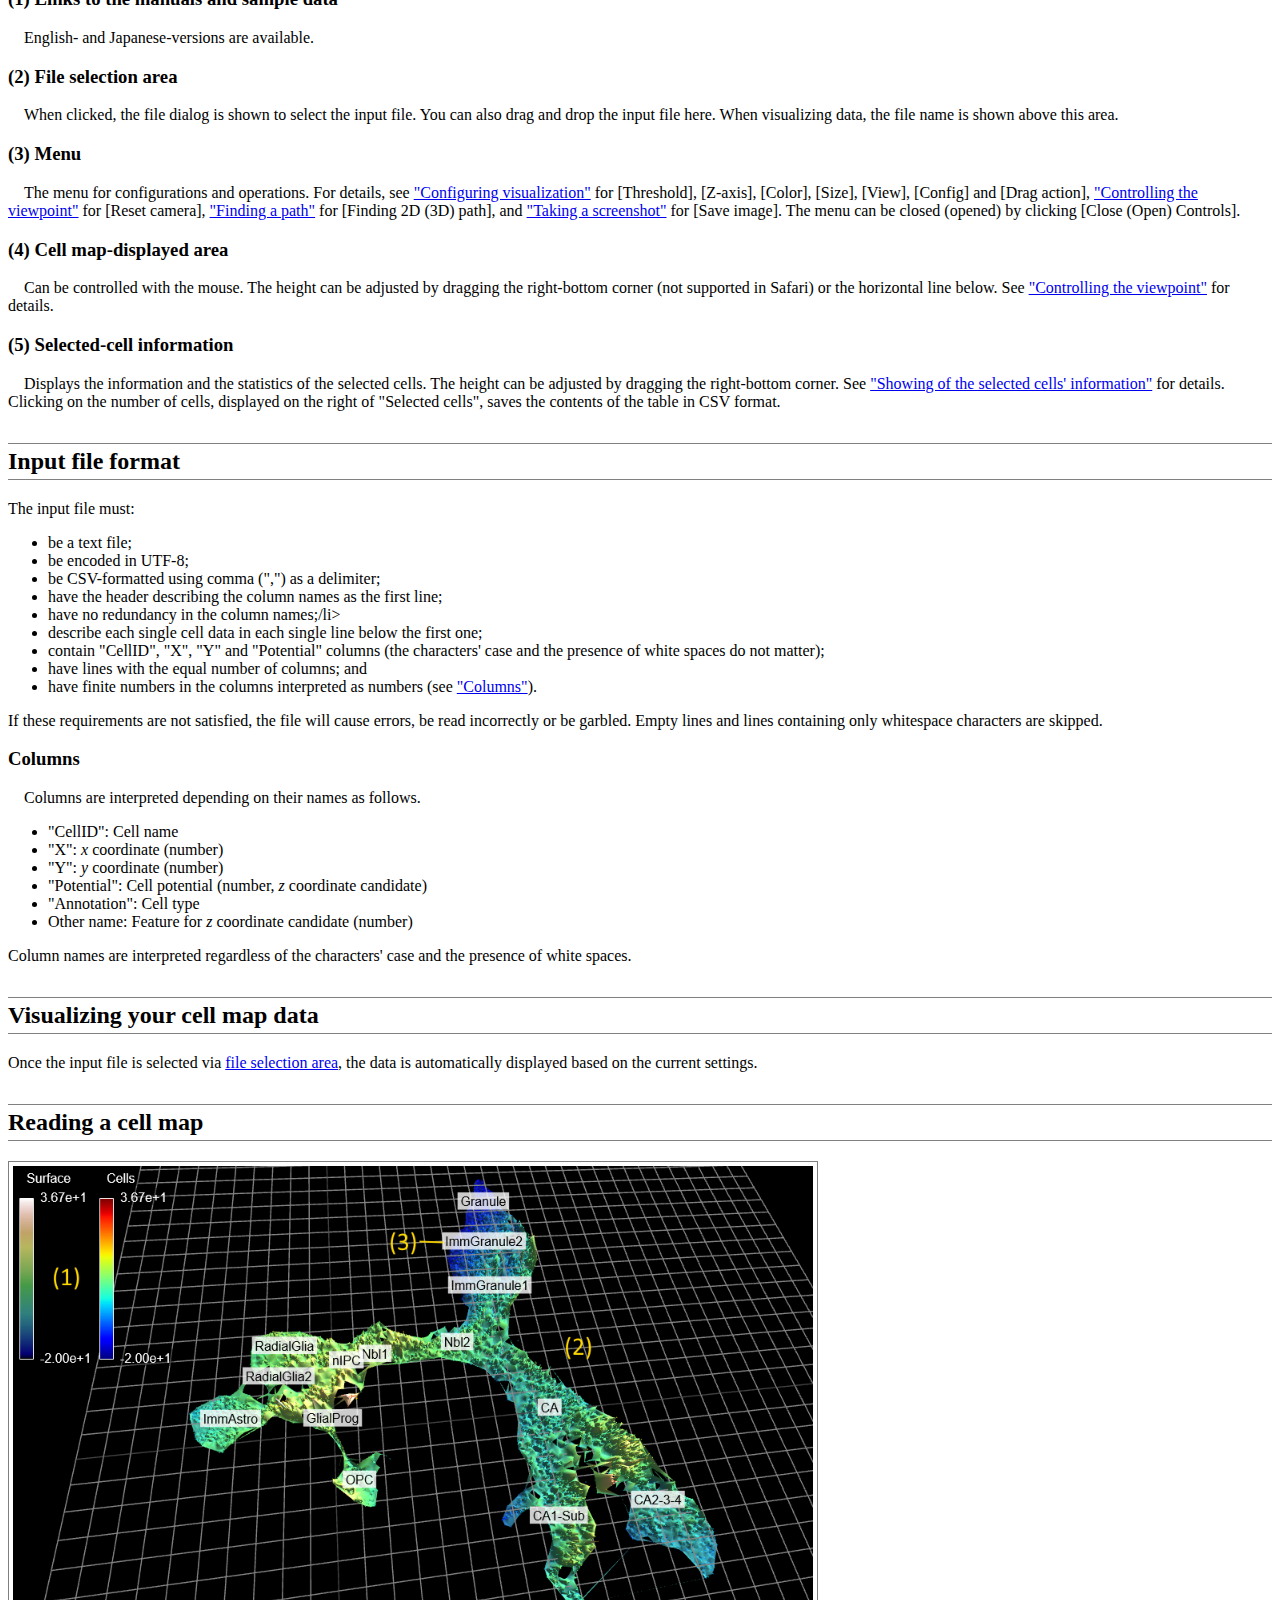
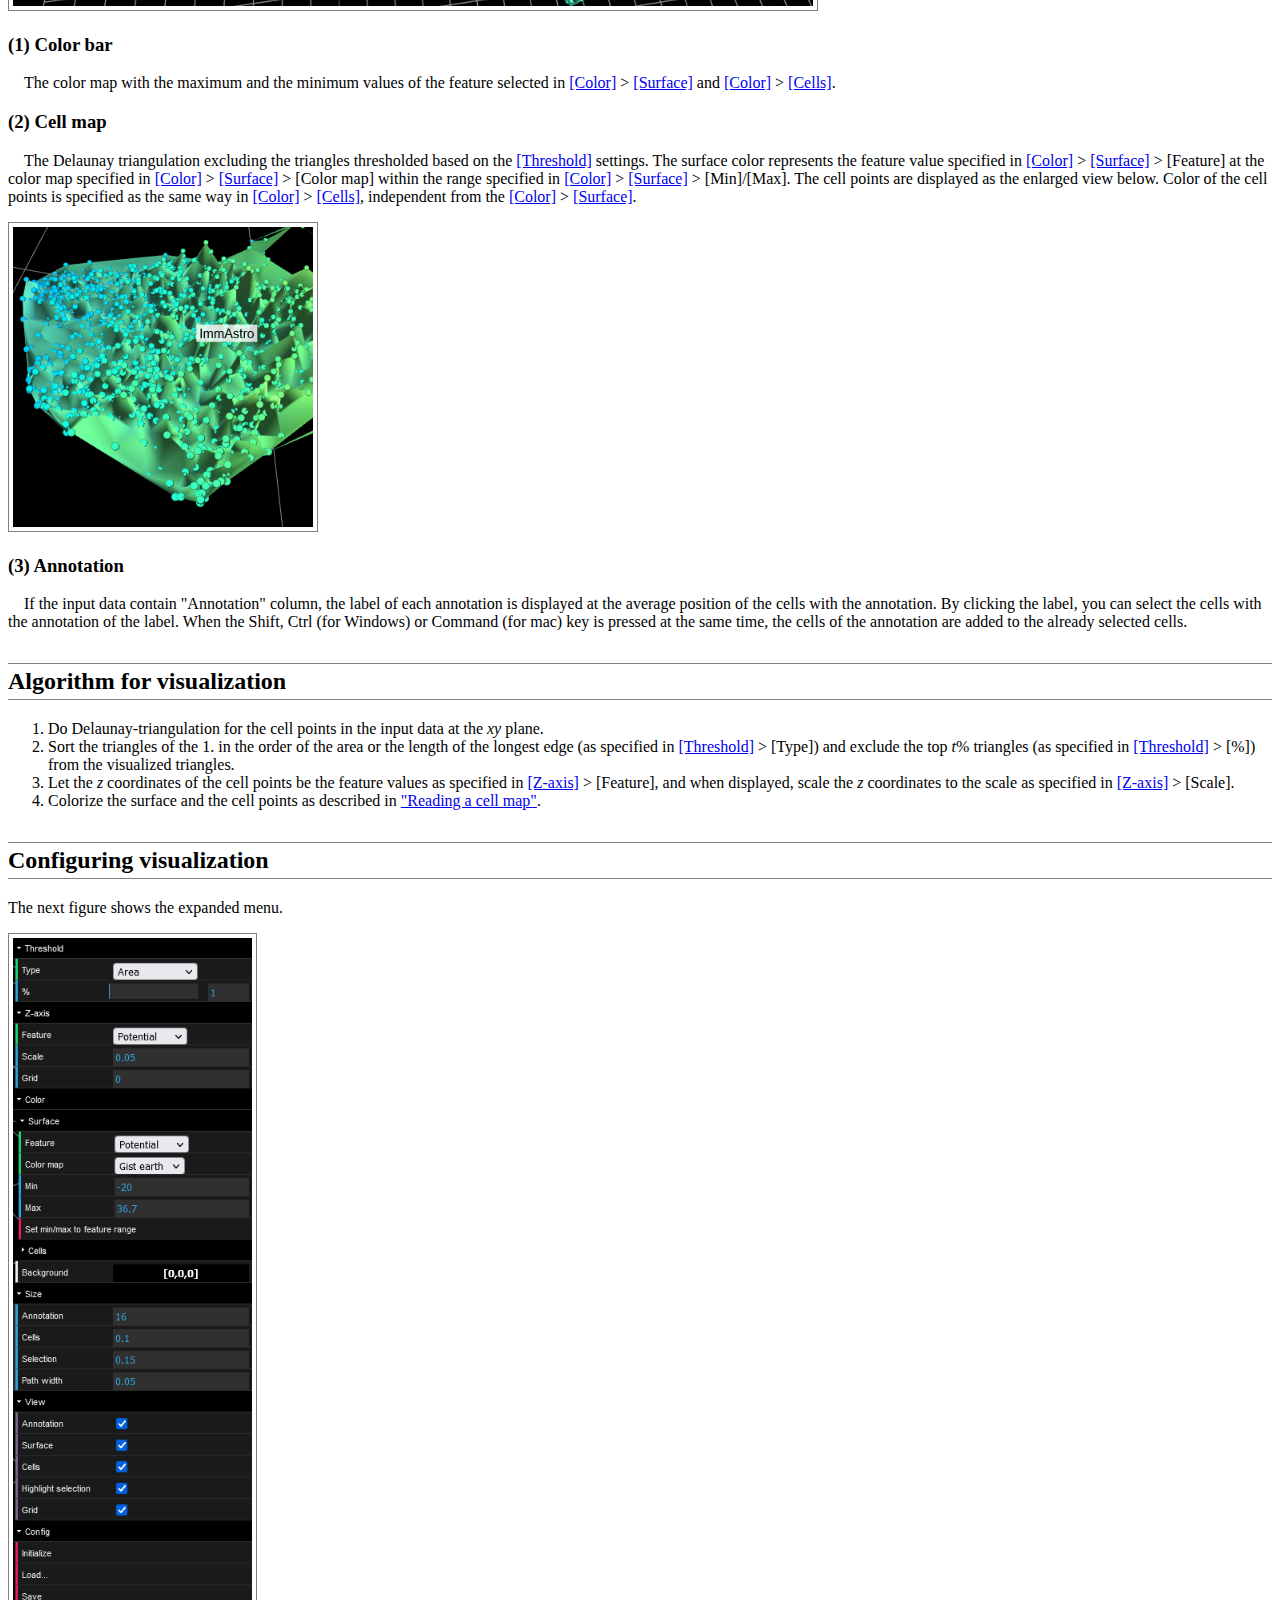
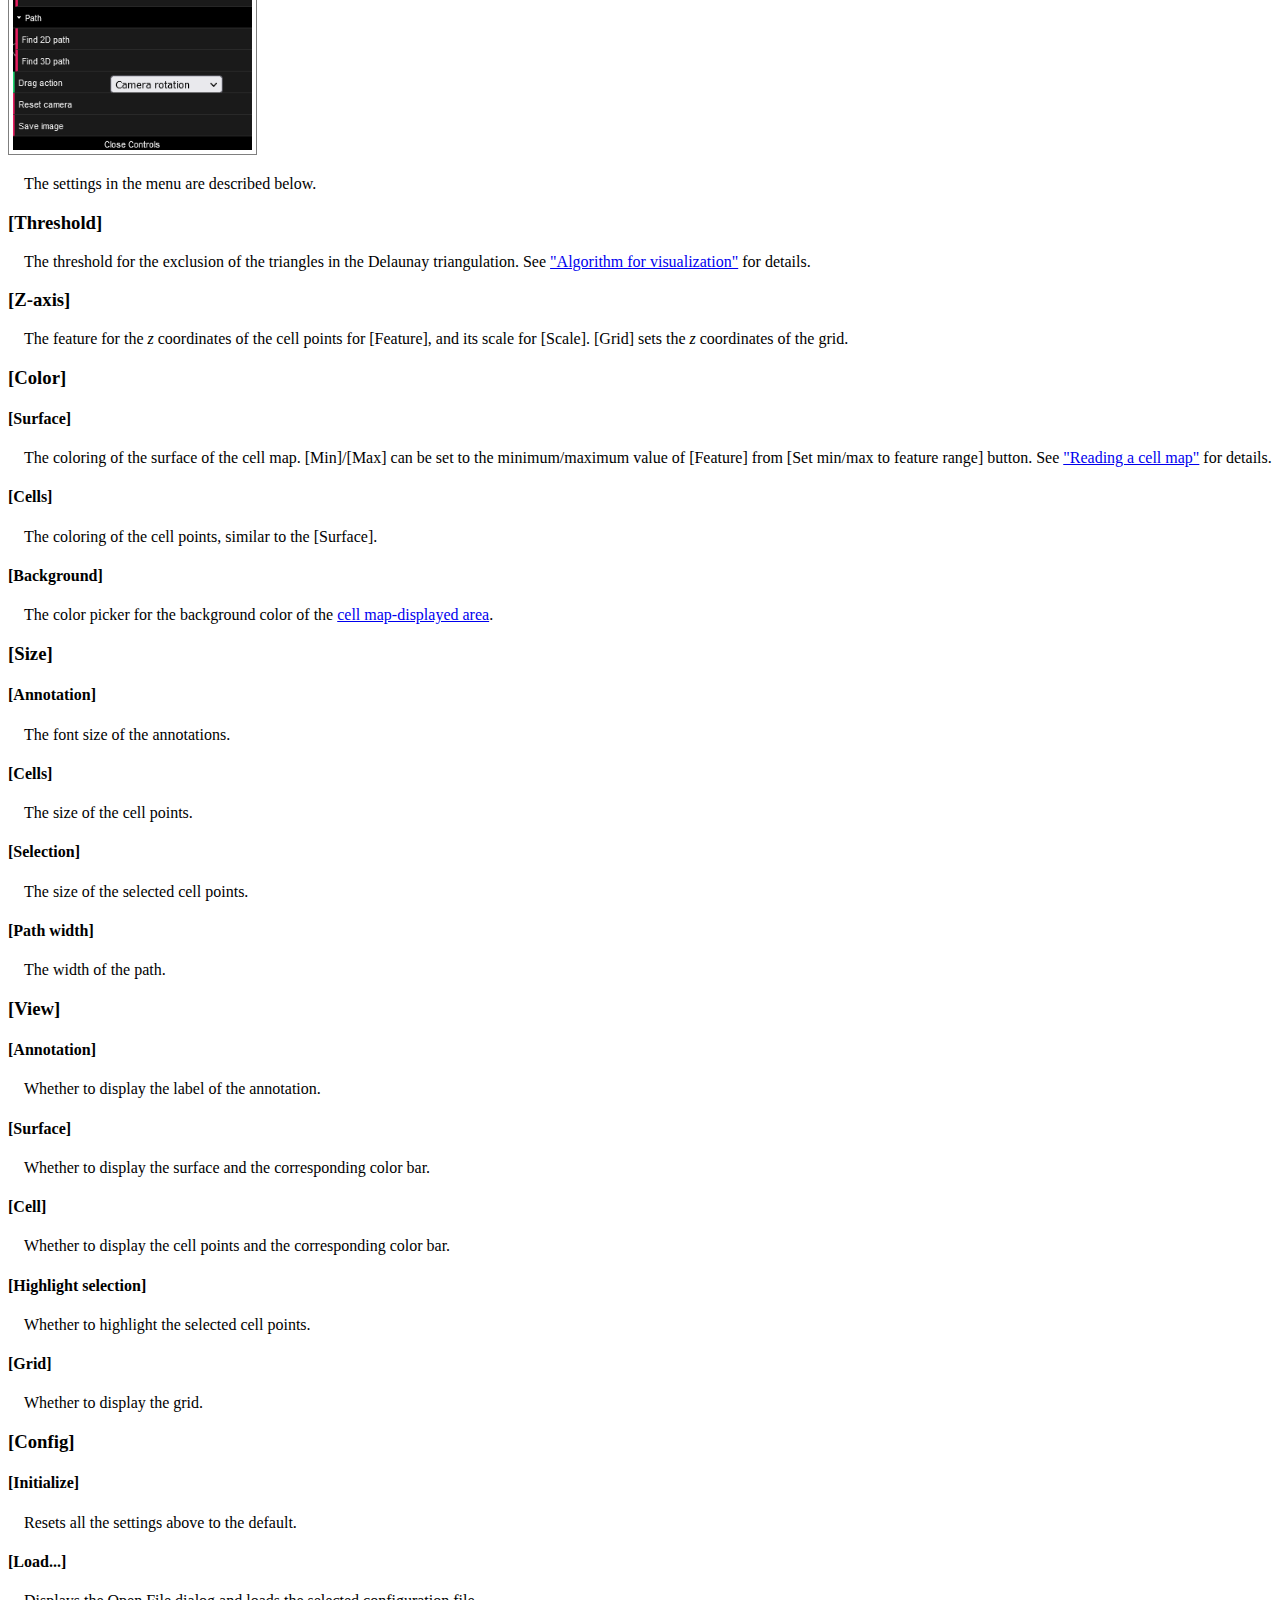
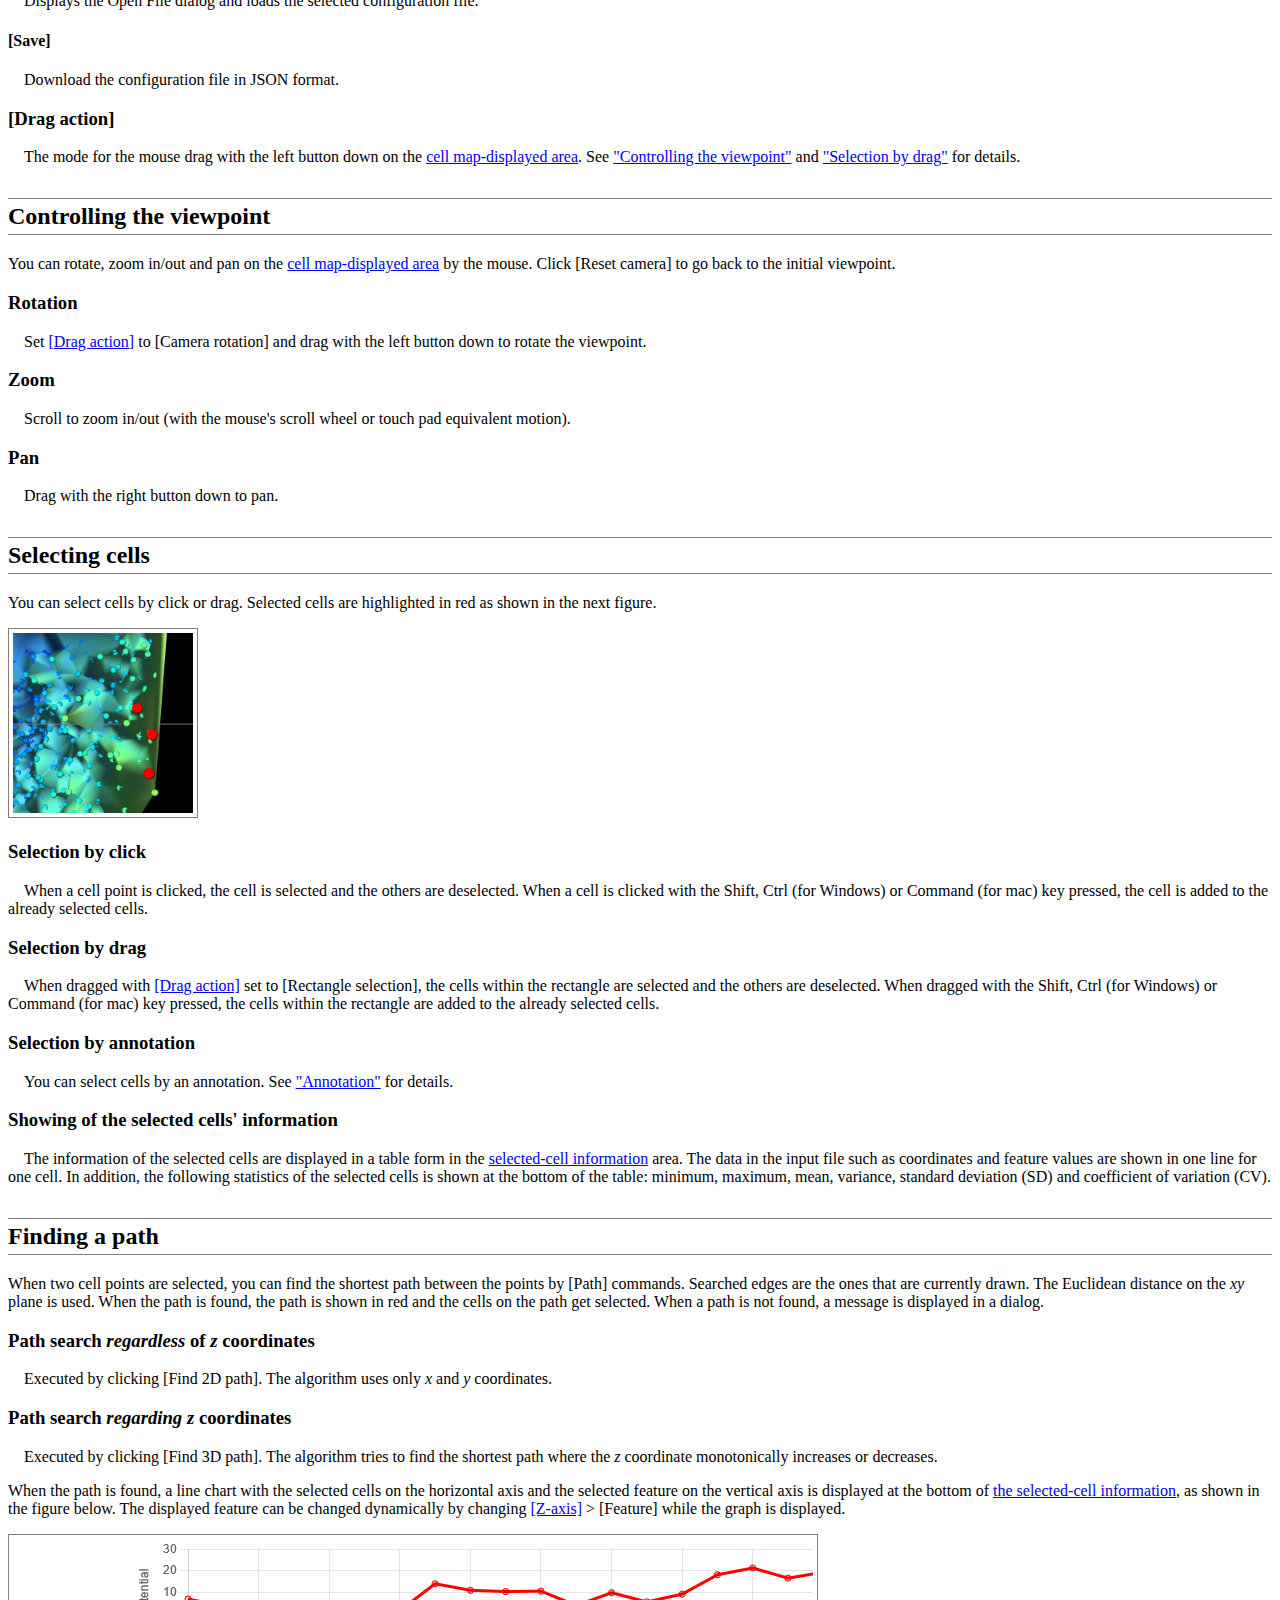
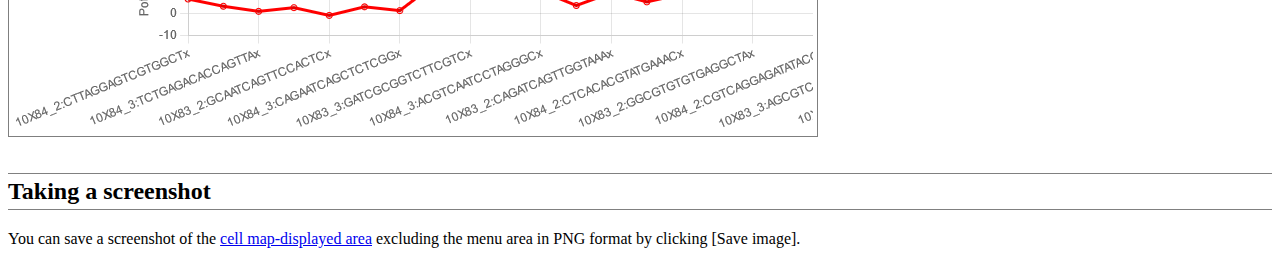
==== commit bd06a8b3: "Update functions" ====
--- a/CellMapViewer/manual_en.html
+++ b/CellMapViewer/manual_en.html
@@ -11,7 +11,7 @@
   <body>
 
     <h1>CellMapViewer manual</h1>
-    <p>Last updated: August 26th, 2022</p>
+    <p>Last updated: January 20th, 2023</p>
 
     <h2>Table of contents</h2>
     <ul>
@@ -34,31 +34,33 @@
     <ul>
       <li>control the viewpoint with the mouse;</li>
       <li>select cells with the mouse;</li>
-      <li>find the shortest path between two points; and</li>
-      <li>save a screenshot in PNG format.</li>
+      <li>find the shortest path between two points, and draw chart for feature values on the path;</li>
+      <li>save a screenshot in PNG format;</li>
+      <li>save data of selected cells as a CSV-formatted text file; and</li>
+      <li>save and load the configure file.</li>
     </ul>
     <p class="en-indent">In addition, via the GUI menu, you can configure:</p>
     <ul>
       <li>triangles to remove from the triangulation;</li>
       <li>the <em>z</em> axis feature;</li>
-      <li>the coloring of the surface and the background;</li>
+      <li>the coloring of the surface/cells and the background;</li>
       <li>the cell point size and the path width;</li>
-      <li>the visibility of the annotations, of the surface and of the cellpoints; and</li>
+      <li>the visibility of the annotations, of the surface, of the cell points, and of the grid; and</li>
       <li>whether to highlight the selected cells.</li>
     </ul>
     <p class="en-indent">Furthermore, it automatically shows the information of the selected cells, including the coordinates and the features, as well as statistics such as mean.</p>
     <h2 id="user-interface">User interface</h2>
-    <img class="figure" style="width: 811px; height: 875px;" src="img/whole_gui.png">
-    <h3 id="links-to-manuals">(1) Links to the manuals</h3>
+    <img class="figure" style="width: 816px; height: 607px;" src="img/whole_gui.png">
+    <h3 id="links-to-manuals">(1) Links to the manuals and sample data</h3>
     <p class="en-indent">English- and Japanese-versions are available.</p>
     <h3 id="file-selection-area">(2) File selection area</h3>
     <p class="en-indent">When clicked, the file dialog is shown to select the input file. You can also drag and drop the input file here. When visualizing data, the file name is shown above this area.</p>
     <h3 id="menu">(3) Menu</h3>
-    <p class="en-indent">The menu for configurations and operations. For details, see <a href="#configuration">"Configuring visualization"</a> for [Threshold], [Z-axis], [Color], [Size], [View], [Drag action] and [Reset settings], <a href="#control-viewpoint">"Controlling the viewpoint"</a> for [Reset camera], <a href="#finding-path">"Finding a path"</a> for [Finding 2D (3D) path], and <a href="#screenshot">"Taking a screenshot"</a> for [Save image]. The menu can be closed (opened) by clicking [Close (Open) Controls].</p>
+    <p class="en-indent">The menu for configurations and operations. For details, see <a href="#configuration">"Configuring visualization"</a> for [Threshold], [Z-axis], [Color], [Size], [View], [Config] and [Drag action], <a href="#control-viewpoint">"Controlling the viewpoint"</a> for [Reset camera], <a href="#finding-path">"Finding a path"</a> for [Finding 2D (3D) path], and <a href="#screenshot">"Taking a screenshot"</a> for [Save image]. The menu can be closed (opened) by clicking [Close (Open) Controls].</p>
     <h3 id="map-displayed-area">(4) Cell map-displayed area</h3>
     <p class="en-indent">Can be controlled with the mouse. The height can be adjusted by dragging the right-bottom corner (not supported in Safari) or the horizontal line below. See <a href="#control-viewpoint">"Controlling the viewpoint"</a> for details.</p>
     <h3 id="selected-cell-information">(5) Selected-cell information</h3>
-    <p class="en-indent">Displays the information and the statistics of the selected cells. The height can be adjusted by dragging the right-bottom corner. See <a href="#showing-of-information">"Showing of the selected cells' information"</a> for details.</p>
+    <p class="en-indent">Displays the information and the statistics of the selected cells. The height can be adjusted by dragging the right-bottom corner. See <a href="#showing-of-information">"Showing of the selected cells' information"</a> for details. Clicking on the number of cells, displayed on the right of "Selected cells", saves the contents of the table in CSV format.</p>
     <h2 id="input-file-format">Input file format</h2>
     <p class="no-indent">The input file must:</p>
     <ul>
@@ -66,7 +68,7 @@
       <li>be encoded in UTF-8;</li>
       <li>be CSV-formatted using comma (",") as a delimiter;</li>
       <li>have the header describing the column names as the first line;</li>
-      <li>have no redundancy in the column names;</li>
+      <li>have no redundancy in the column names;/li>
       <li>describe each single cell data in each single line below the first one;</li>
       <li>contain "CellID", "X", "Y" and "Potential" columns (the characters' case and the presence of white spaces do not matter);</li>
       <li>have lines with the equal number of columns; and</li>
@@ -87,36 +89,41 @@
     <h2 id="how-to-visualize">Visualizing your cell map data</h2>
     <p class="no-indent">Once the input file is selected via <a href="#file-selection-area">file selection area</a>, the data is automatically displayed based on the current settings.</p>
     <h2 id="how-to-read">Reading a cell map</h2>
-    <img class="figure" style="width: 891px; height: 634px;" src="img/visualized_cell_map.png">
+    <img class="figure" style="width: 800px; height: 440px;" src="img/visualized_cell_map.png">
     <h3 id="color-bar">(1) Color bar</h3>
-    <p class="en-indent">The color map with the maximum and the minimum values of the feature selected in <a href="#color">[Color]</a> &gt; <a href="#surface">[Surface]</a>.</p>
+    <p class="en-indent">The color map with the maximum and the minimum values of the feature selected in <a href="#color">[Color]</a> &gt; <a href="#surface">[Surface]</a> and <a href="#color">[Color]</a> &gt; <a href="#cells">[Cells]</a>.</p>
     <h3 id="cell-map">(2) Cell map</h3>
-    <p class="en-indent">The Delaunay triangulation excluding the triangles thresholded based on the <a href="#threshold">[Threshold]</a> settings. The surface color represents the feature value specified in <a href="#color">[Color]</a> &gt; <a href="#surface">[Surface]</a> &gt; [Feature] at the color map specified in <a href="#color">[Color]</a> &gt; <a href="#surface">[Surface]</a> &gt; [Color map] within the range specified in <a href="#color">[Color]</a> &gt; <a href="#surface">[Surface]</a> &gt; [Min]/[Max]. The cell points are displayed as the enlarged view below.</p>
-    <img class="figure" style="width: 405px; height: 347px;" src="img/cell_points.png">
+    <p class="en-indent">The Delaunay triangulation excluding the triangles thresholded based on the <a href="#threshold">[Threshold]</a> settings. The surface color represents the feature value specified in <a href="#color">[Color]</a> &gt; <a href="#surface">[Surface]</a> &gt; [Feature] at the color map specified in <a href="#color">[Color]</a> &gt; <a href="#surface">[Surface]</a> &gt; [Color map] within the range specified in <a href="#color">[Color]</a> &gt; <a href="#surface">[Surface]</a> &gt; [Min]/[Max]. The cell points are displayed as the enlarged view below. Color of the cell points is specified as the same way in <a href="#color">[Color]</a> &gt; <a href="#cells">[Cells]</a>, independent from the <a href="#color">[Color]</a> &gt; <a href="#surface">[Surface]</a>.</p>
+    <img class="figure" style="width: 300px; height: 300px;" src="img/cell_points.png">
     <h3 id="annotation-label">(3) Annotation</h3>
-    <p class="en-indent">If the input data contain "Annotation" column, the label of each annotaion is displayed at the average position of the cells with the annotation. By clicking the label, you can select the cells with the annotation of the label. When the Shift, Ctrl (for Windows) or Command (for mac) key is pressed at the same time, the cells of the annotation are added to the already selected cells.</p>
+    <p class="en-indent">If the input data contain "Annotation" column, the label of each annotation is displayed at the average position of the cells with the annotation. By clicking the label, you can select the cells with the annotation of the label. When the Shift, Ctrl (for Windows) or Command (for mac) key is pressed at the same time, the cells of the annotation are added to the already selected cells.</p>
     <h2 id="algorithm">Algorithm for visualization</h2>
     <ol>
       <li>Do Delaunay-triangulation for the cell points in the input data at the <em>xy</em> plane.</li>
       <li>Sort the triangles of the 1. in the order of the area or the length of the longest edge (as specified in <a href="#threshold">[Threshold]</a> &gt; [Type]) and exclude the top <em>t</em>% triangles (as specified in <a href="#threshold">[Threshold]</a> &gt; [%]) from the visualized triangles.</li>
       <li>Let the <em>z</em> coordinates of the cell points be the feature values as specified in <a href="#z-axis">[Z-axis]</a> &gt; [Feature], and when displayed, scale the <em>z</em> coordinates to the scale as specified in <a href="#z-axis">[Z-axis]</a> &gt; [Scale].</li>
-      <li>Colorize the surface as described in <a href="#how-to-read">"Reading a cell map"</a>.</li>
+      <li>Colorize the surface and the cell points as described in <a href="#how-to-read">"Reading a cell map"</a>.</li>
     </ol>
     <h2 id="configuration">Configuring visualization</h2>
     <p class="no-indent">The next figure shows the expanded menu.</p>
-    <img class="figure" style="width: 308px; height: 811px;" src="img/opened_menu.png">
+    <img class="figure" style="width: 239px; height: 812px;" src="img/opened_menu.png">
     <p class="en-indent">The settings in the menu are described below.</p>
     <h3 id="threshold">[Threshold]</h3>
     <p class="en-indent">The threshold for the exclusion of the triangles in the Delaunay triangulation. See <a href="#algorithm">"Algorithm for visualization"</a> for details.</p>
     <h3 id="z-axis">[Z-axis]</h3>
-    <p class="en-indent">The feature for the <em>z</em> coordinates of the cell points for [Feature], and its scale for [Scale].</p>
+    <p class="en-indent">The feature for the <em>z</em> coordinates of the cell points for [Feature], and its scale for [Scale]. [Grid] sets the <em>z</em> coordinates of the grid.</p>
     <h3 id="color">[Color]</h3>
     <h4 id="surface">[Surface]</h4>
     <p class="en-indent">The coloring of the surface of the cell map. [Min]/[Max] can be set to the minimum/maximum value of [Feature] from [Set min/max to feature range] button. See <a href="#cell-map">"Reading a cell map"</a> for details.</p>
+    <h4 id="cells">[Cells]</h4>
+    <p class="en-indent">The coloring of the cell points, similar to the [Surface].</p>
+
     <h4 id="background">[Background]</h4>
     <p class="en-indent">The color picker for the background color of the <a href="#map-displayed-area">cell map-displayed area</a>.</p>
     <h3 id="size">[Size]</h3>
-    <h4 id="cell">[Cell]</h4>
+    <h4 id="cell">[Annotation]</h4>
+    <p class="en-indent">The font size of the annotations.</p>
+    <h4 id="cell">[Cells]</h4>
     <p class="en-indent">The size of the cell points.</p>
     <h4 id="selection">[Selection]</h4>
     <p class="en-indent">The size of the selected cell points.</p>
@@ -126,15 +133,25 @@
     <h4 id="annotation">[Annotation]</h4>
     <p class="en-indent">Whether to display the label of the annotation.</p>
     <h4 id="surface-1">[Surface]</h4>
-    <p class="en-indent">Whether to display the surface.</p>
+    <p class="en-indent">Whether to display the surface and the corresponding color bar.</p>
     <h4 id="cell-1">[Cell]</h4>
-    <p class="en-indent">Whether to display the cell points.</p>
+    <p class="en-indent">Whether to display the cell points and the corresponding color bar.</p>
     <h4 id="highlight-selection">[Highlight selection]</h4>
     <p class="en-indent">Whether to highlight the selected cell points.</p>
+    <h4 id="grid">[Grid]</h4>
+    <p class="en-indent">Whether to display the grid.</p>
+
+    <h3 id="drag-action">[Config]</h3>
+    <h4 id="initialize">[Initialize]</h4>
+    <p class="en-indent">Resets all the settings above to the default.</p>
+    <h4 id="load-config">[Load...]</h4>
+    <p class="en-indent">Displays the Open File dialog and loads the selected configuration file.</p>
+    <h4 id="save-config">[Save]</h4>
+    <p class="en-indent">Download the configuration file in JSON format.</p>
+
     <h3 id="drag-action">[Drag action]</h3>
     <p class="en-indent">The mode for the mouse drag with the left button down on the <a href="#map-displayed-area">cell map-displayed area</a>. See <a href="#control-viewpoint">"Controlling the viewpoint"</a> and <a href="#selection-by-drag">"Selection by drag"</a> for details.</p>
-    <h3 id="reset-settings">[Reset settings]</h3>
-    <p class="en-indent">Resets all the settings above to the default.</p>
+
     <h2 id="control-viewpoint">Controlling the viewpoint</h2>
     <p class="no-indent">You can rotate, zoom in/out and pan on the <a href="#map-displayed-area">cell map-displayed area</a> by the mouse. Click [Reset camera] to go back to the initial viewpoint.</p>
     <h3 id="rotation">Rotation</h3>
@@ -145,7 +162,7 @@
     <p class="en-indent">Drag with the right button down to pan.</p>
     <h2 id="selecting-cells">Selecting cells</h2>
     <p class="no-indent">You can select cells by click or drag. Selected cells are highlighted in red as shown in the next figure.</p>
-    <img class="figure" style="width: 163px; height: 182px;" src="img/selected_cells.png">
+    <img class="figure" style="width: 180px; height: 180px;" src="img/selected_cells.png">
     <h3 id="selection-by-click">Selection by click</h3>
     <p class="en-indent">When a cell point is clicked, the cell is selected and the others are deselected. When a cell is clicked with the Shift, Ctrl (for Windows) or Command (for mac) key pressed, the cell is added to the already selected cells.</p>
     <h3 id="selection-by-drag">Selection by drag</h3>
@@ -153,13 +170,15 @@
     <h3 id="selection-by-annotation">Selection by annotation</h3>
     <p class="en-indent">You can select cells by an annotation. See <a href="#annotation-label">"Annotation"</a> for details.</p>
     <h3 id="showing-of-information">Showing of the selected cells' information</h3>
-    <p class="en-indent">The information of the selected cells are displayed in a table form in the <a href="#selected-cell-information">selected-cell information</a> area. The data in the input file such as coordinates and feature values are shown in one line for one cell. In addition, the following statistics of the selected cells is shown at the bottom of the table: mean, variance, standard deviation (SD) and coefficient of variation (CV).</p>
+    <p class="en-indent">The information of the selected cells are displayed in a table form in the <a href="#selected-cell-information">selected-cell information</a> area. The data in the input file such as coordinates and feature values are shown in one line for one cell. In addition, the following statistics of the selected cells is shown at the bottom of the table: minimum, maximum, mean, variance, standard deviation (SD) and coefficient of variation (CV).</p>
     <h2 id="finding-path">Finding a path</h2>
-    <p class="no-indent">When two cell points are selected, you can find the shortest path between the points. Searched edges are the ones that are currently drawn. The Euclidean distance on the <em>xy</em> plane is used. When the path is found, the path is shown in red and the cells on the path get selected. When a path is not found, a message is displayed in a dialog.</p>
+    <p class="no-indent">When two cell points are selected, you can find the shortest path between the points by [Path] commands. Searched edges are the ones that are currently drawn. The Euclidean distance on the <em>xy</em> plane is used. When the path is found, the path is shown in red and the cells on the path get selected. When a path is not found, a message is displayed in a dialog.</p>
     <h3 id="path-regardless-z">Path search <em>regardless</em> of <em>z</em> coordinates</h3>
     <p class="en-indent">Executed by clicking [Find 2D path]. The algorithm uses only <em>x</em> and <em>y</em> coordinates.</p>
     <h3 id="path-regarding-z">Path search <em>regarding</em> <em>z</em> coordinates</h3>
     <p class="en-indent">Executed by clicking [Find 3D path]. The algorithm tries to find the shortest path where the <em>z</em> coordinate monotonically increases or decreases.</p>
+    <p class="no-indent">When the path is found, a line chart with the selected cells on the horizontal axis and the selected feature on the vertical axis is displayed at the bottom of <a href="#selected-cell-information">the selected-cell information</a>, as shown in the figure below. The displayed feature can be changed dynamically by changing <a href="#z-axis">[Z-axis]</a> &gt; [Feature] while the graph is displayed.</p>
+    <img class="figure" style="width: 800px; height: 193px;" src="img/plot.png">
     <h2 id="screenshot">Taking a screenshot</h2>
     <p class="no-indent">You can save a screenshot of the <a href="#map-displayed-area">cell map-displayed area</a> excluding the menu area in PNG format by clicking [Save image].</p>
 
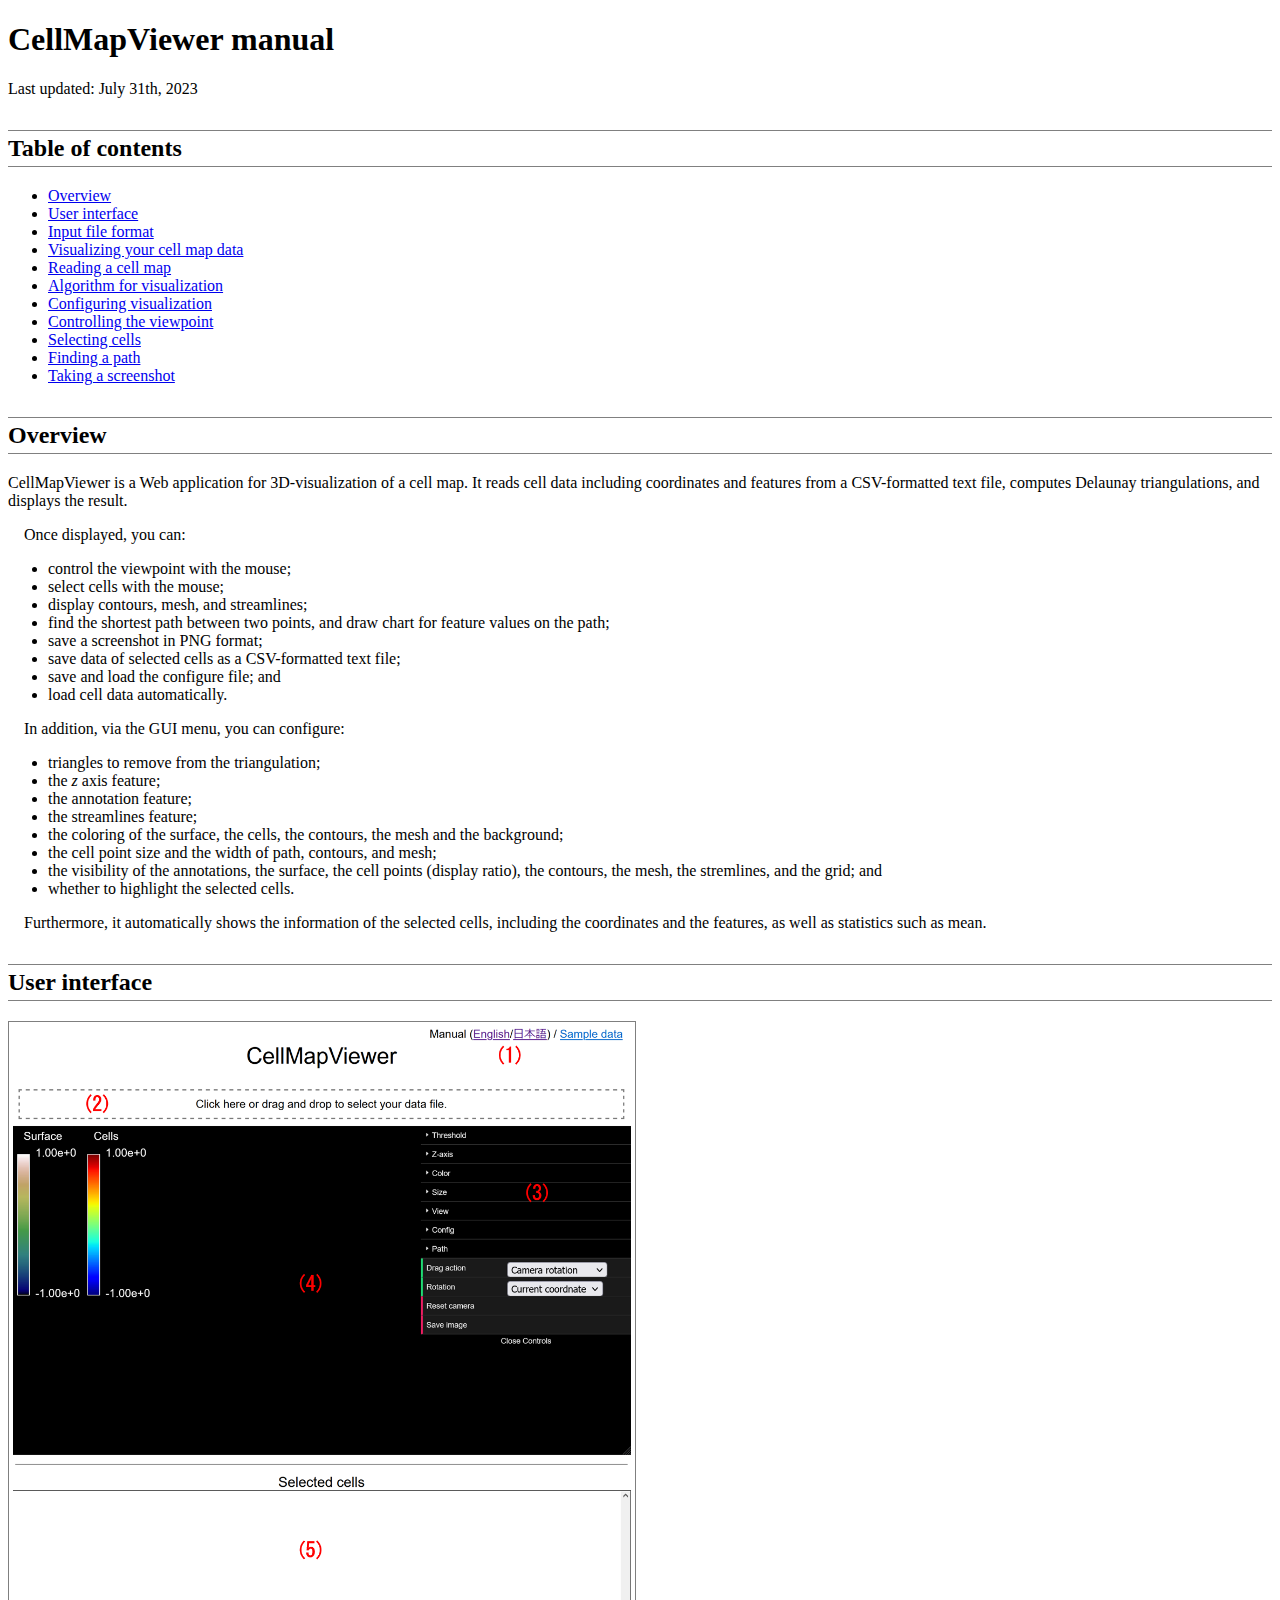
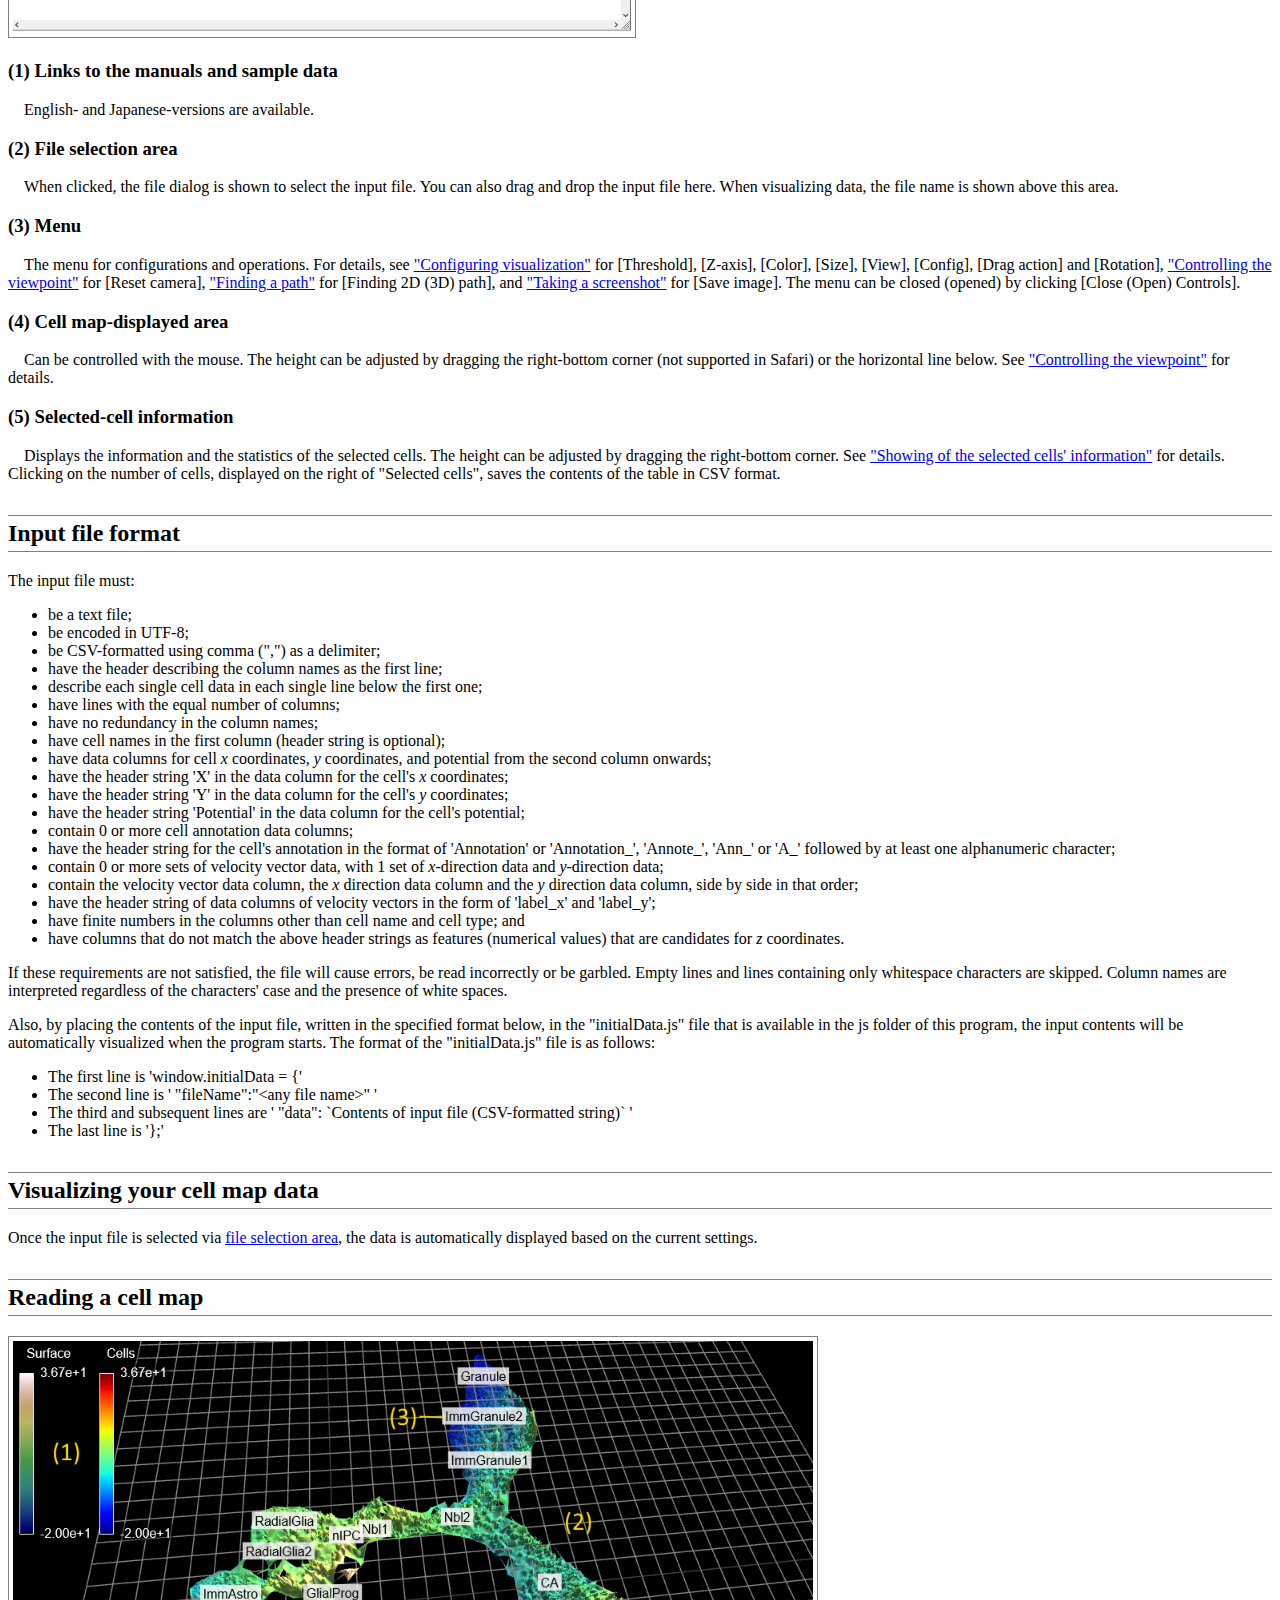
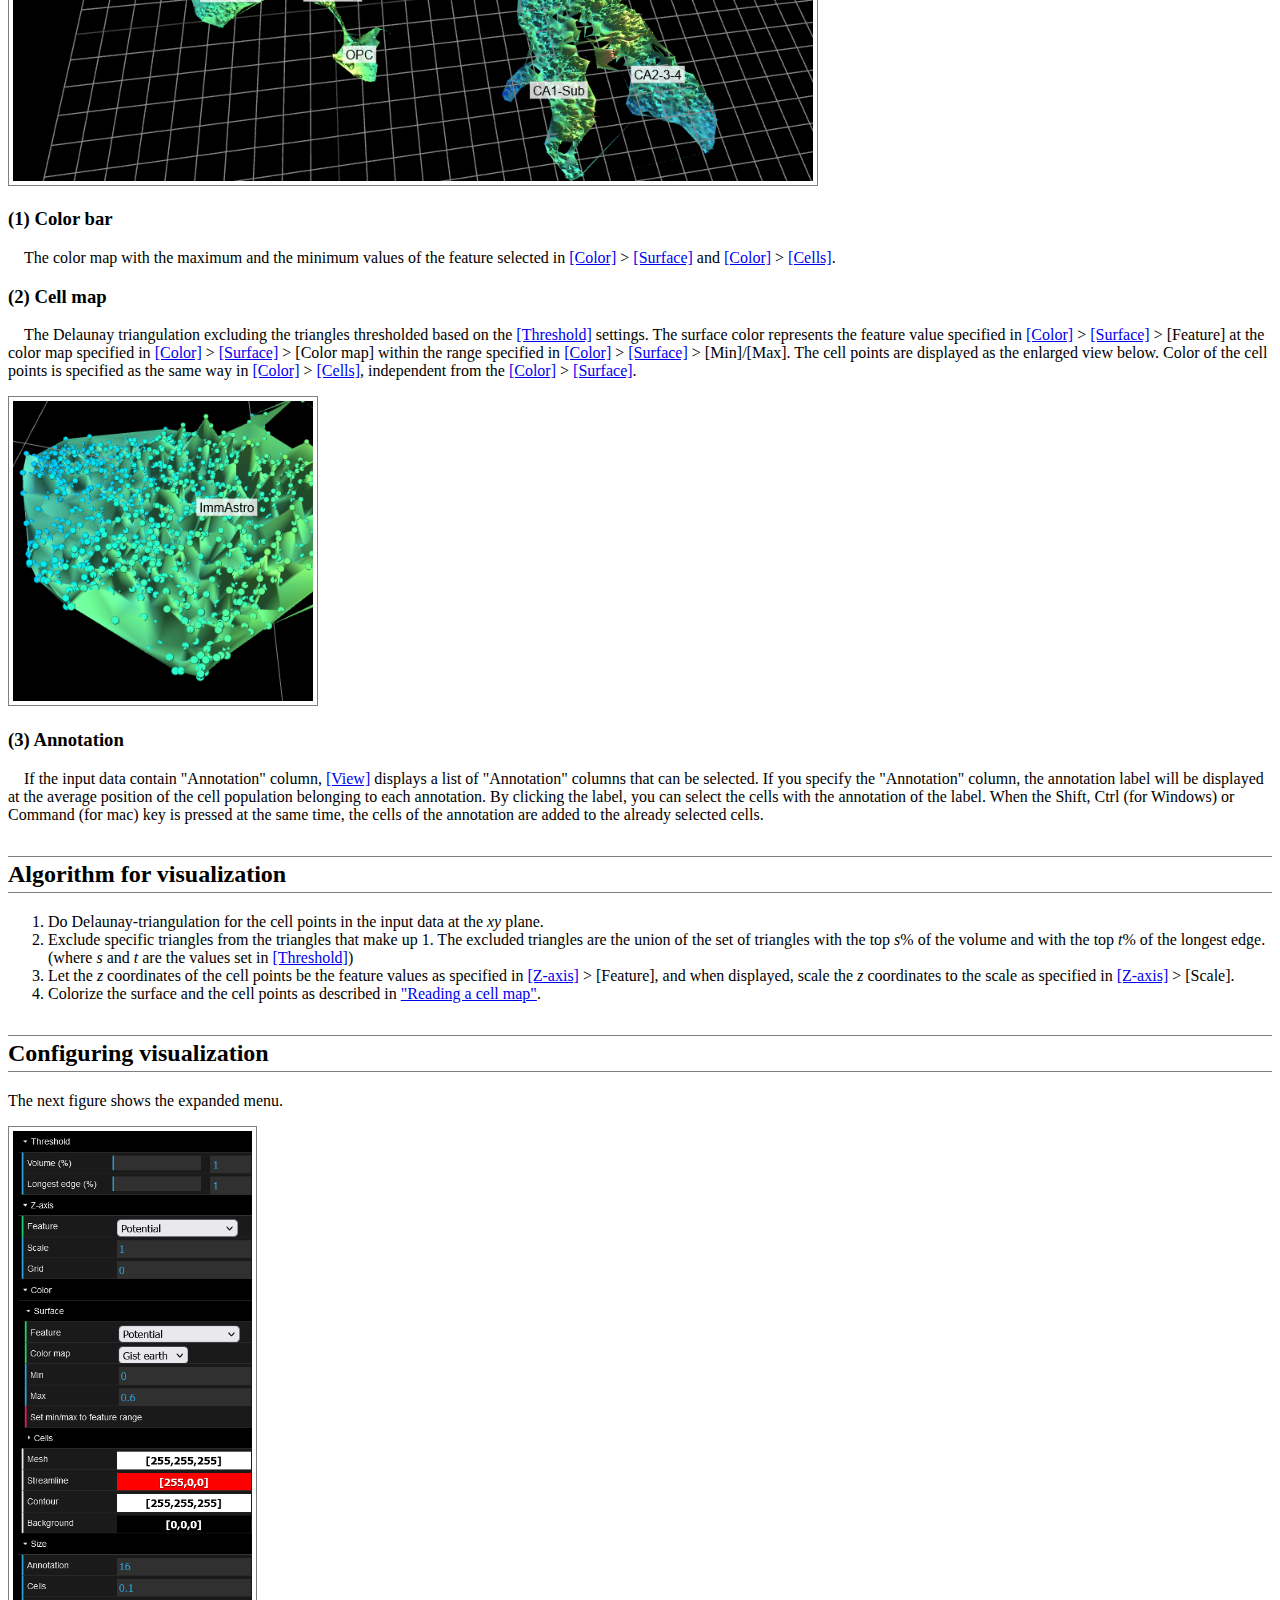
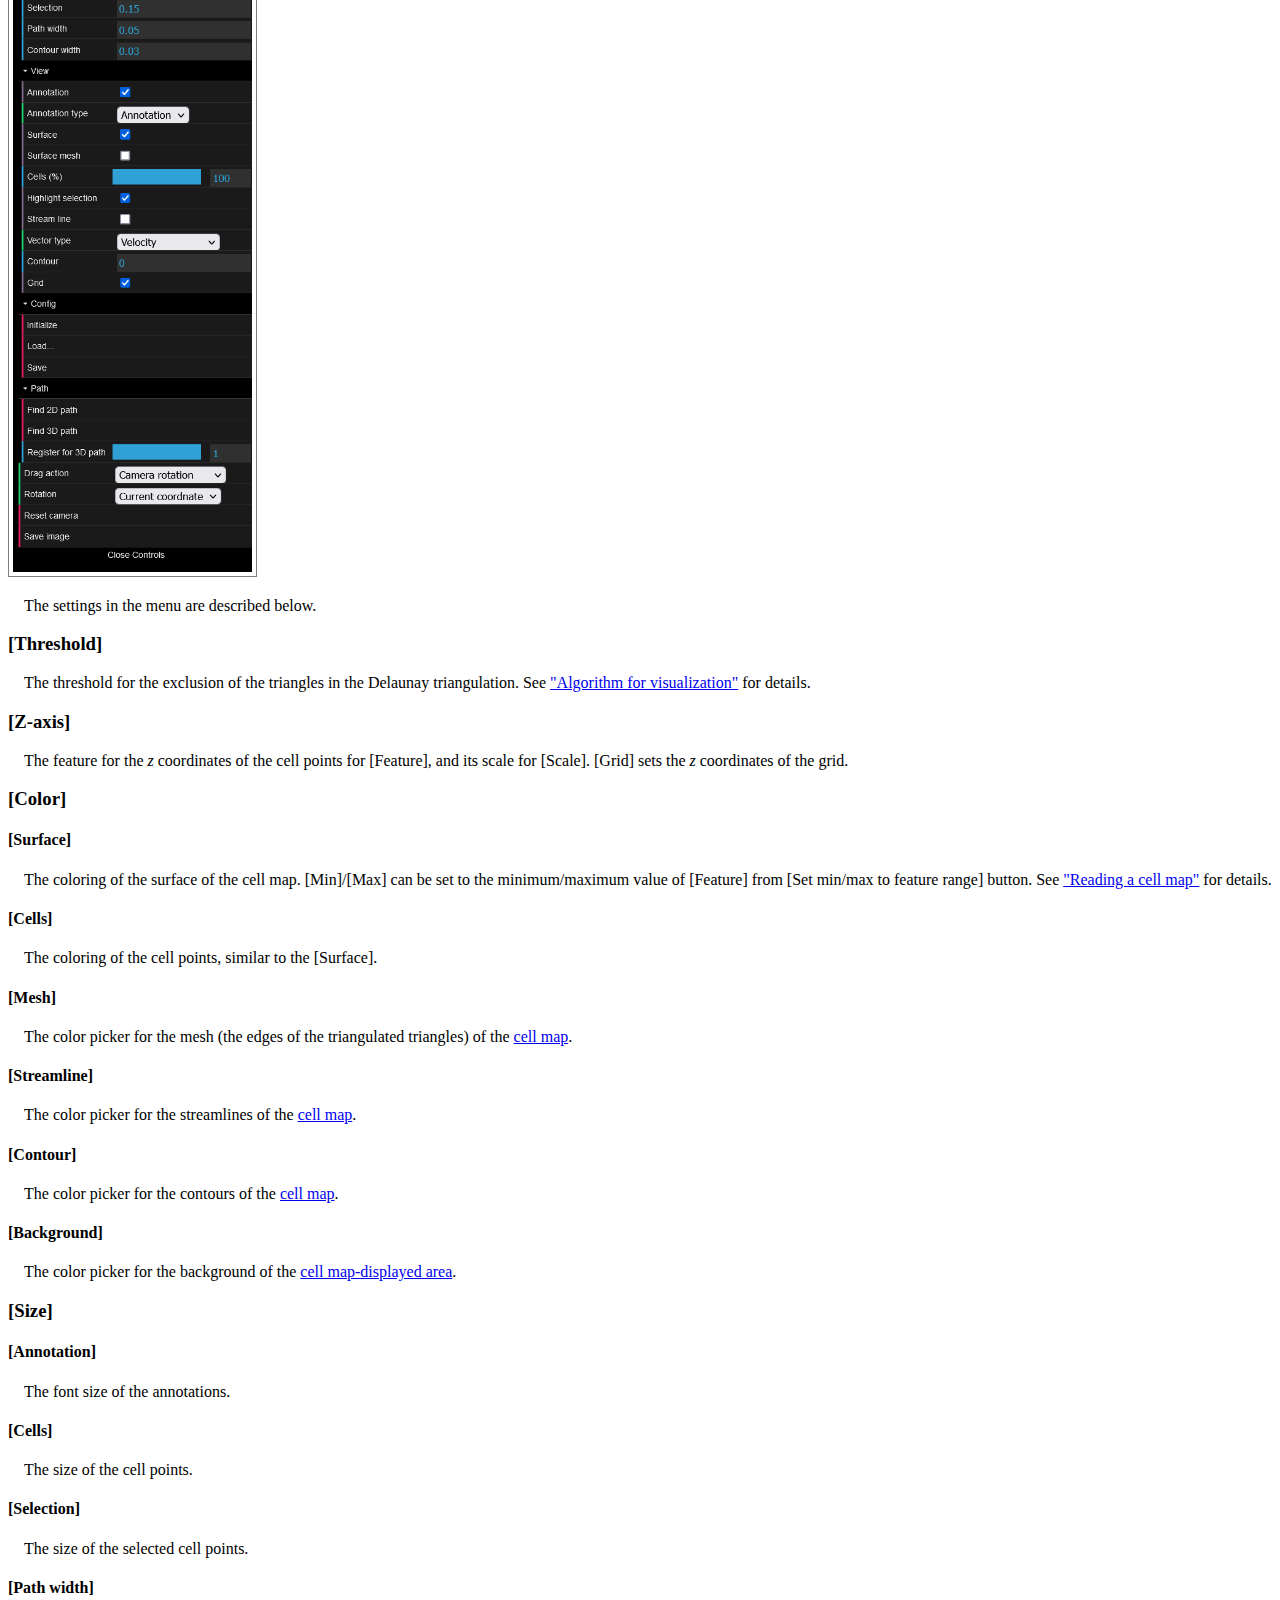
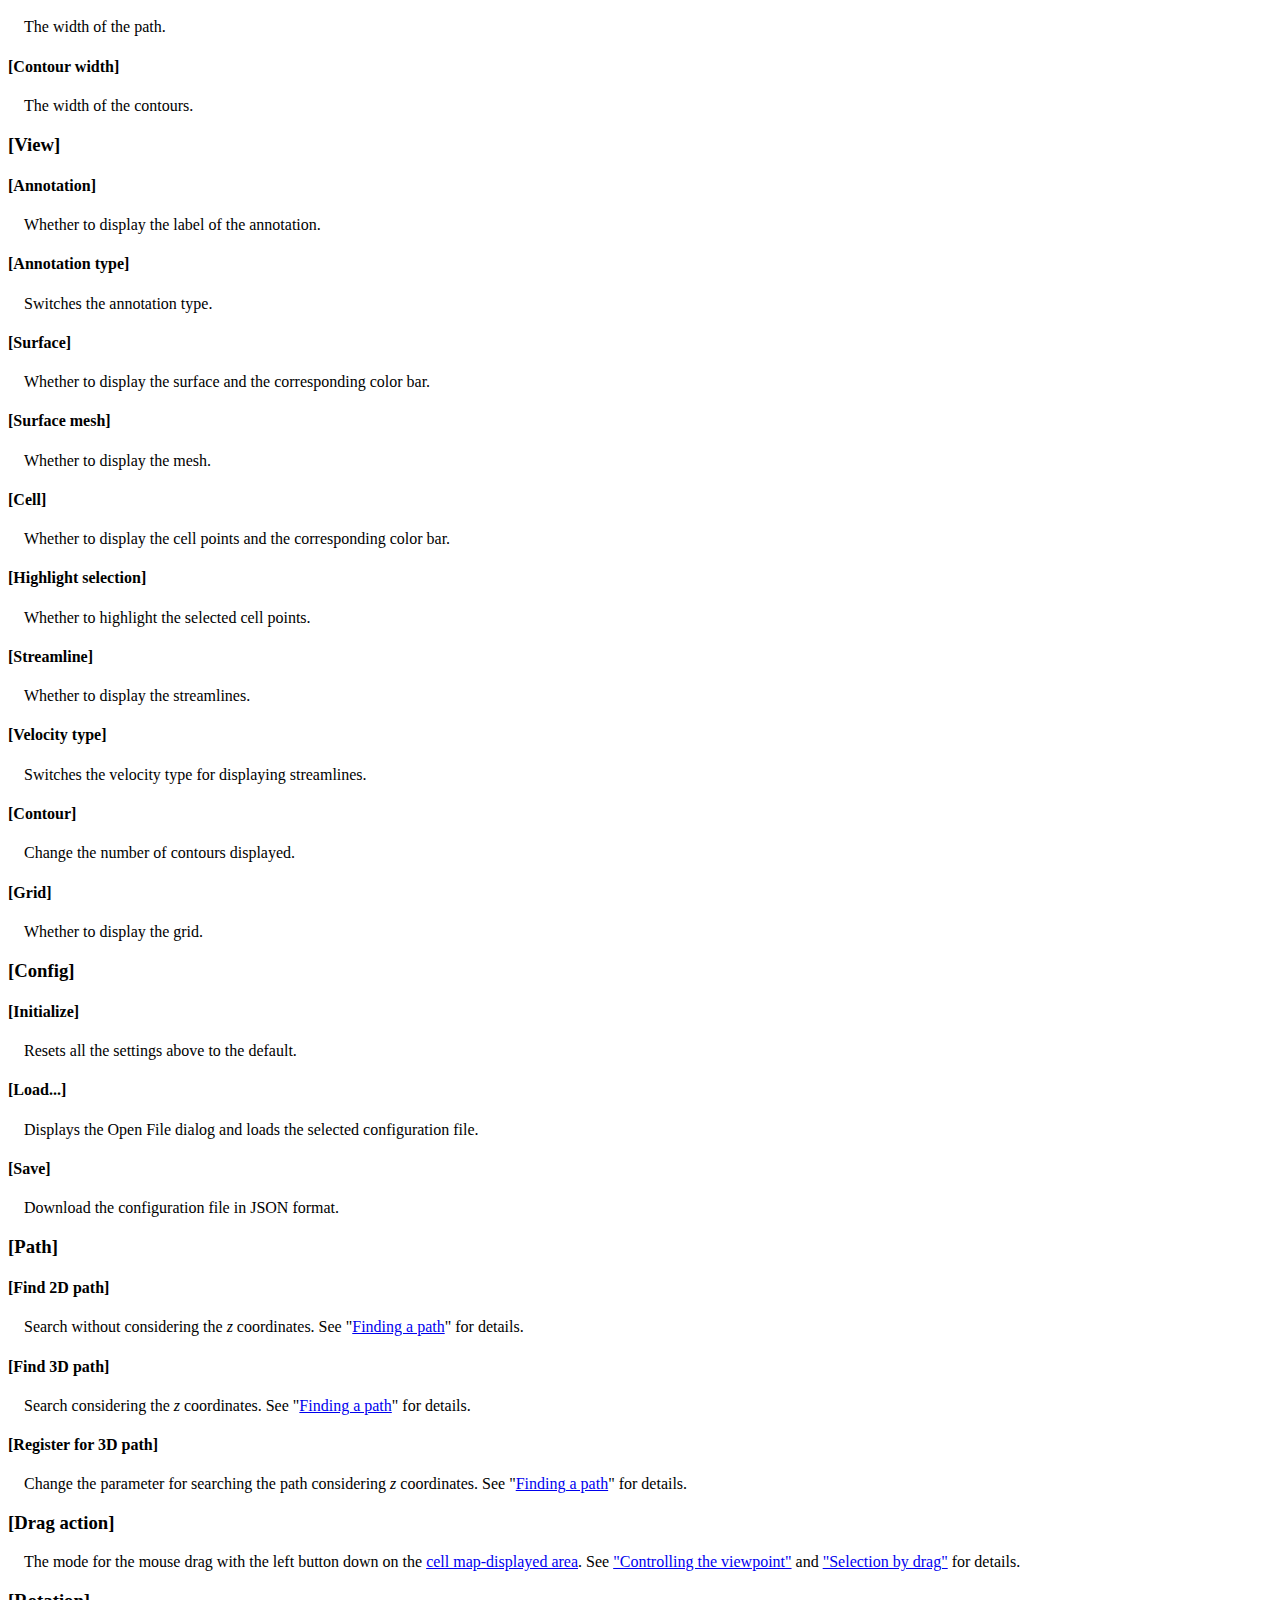
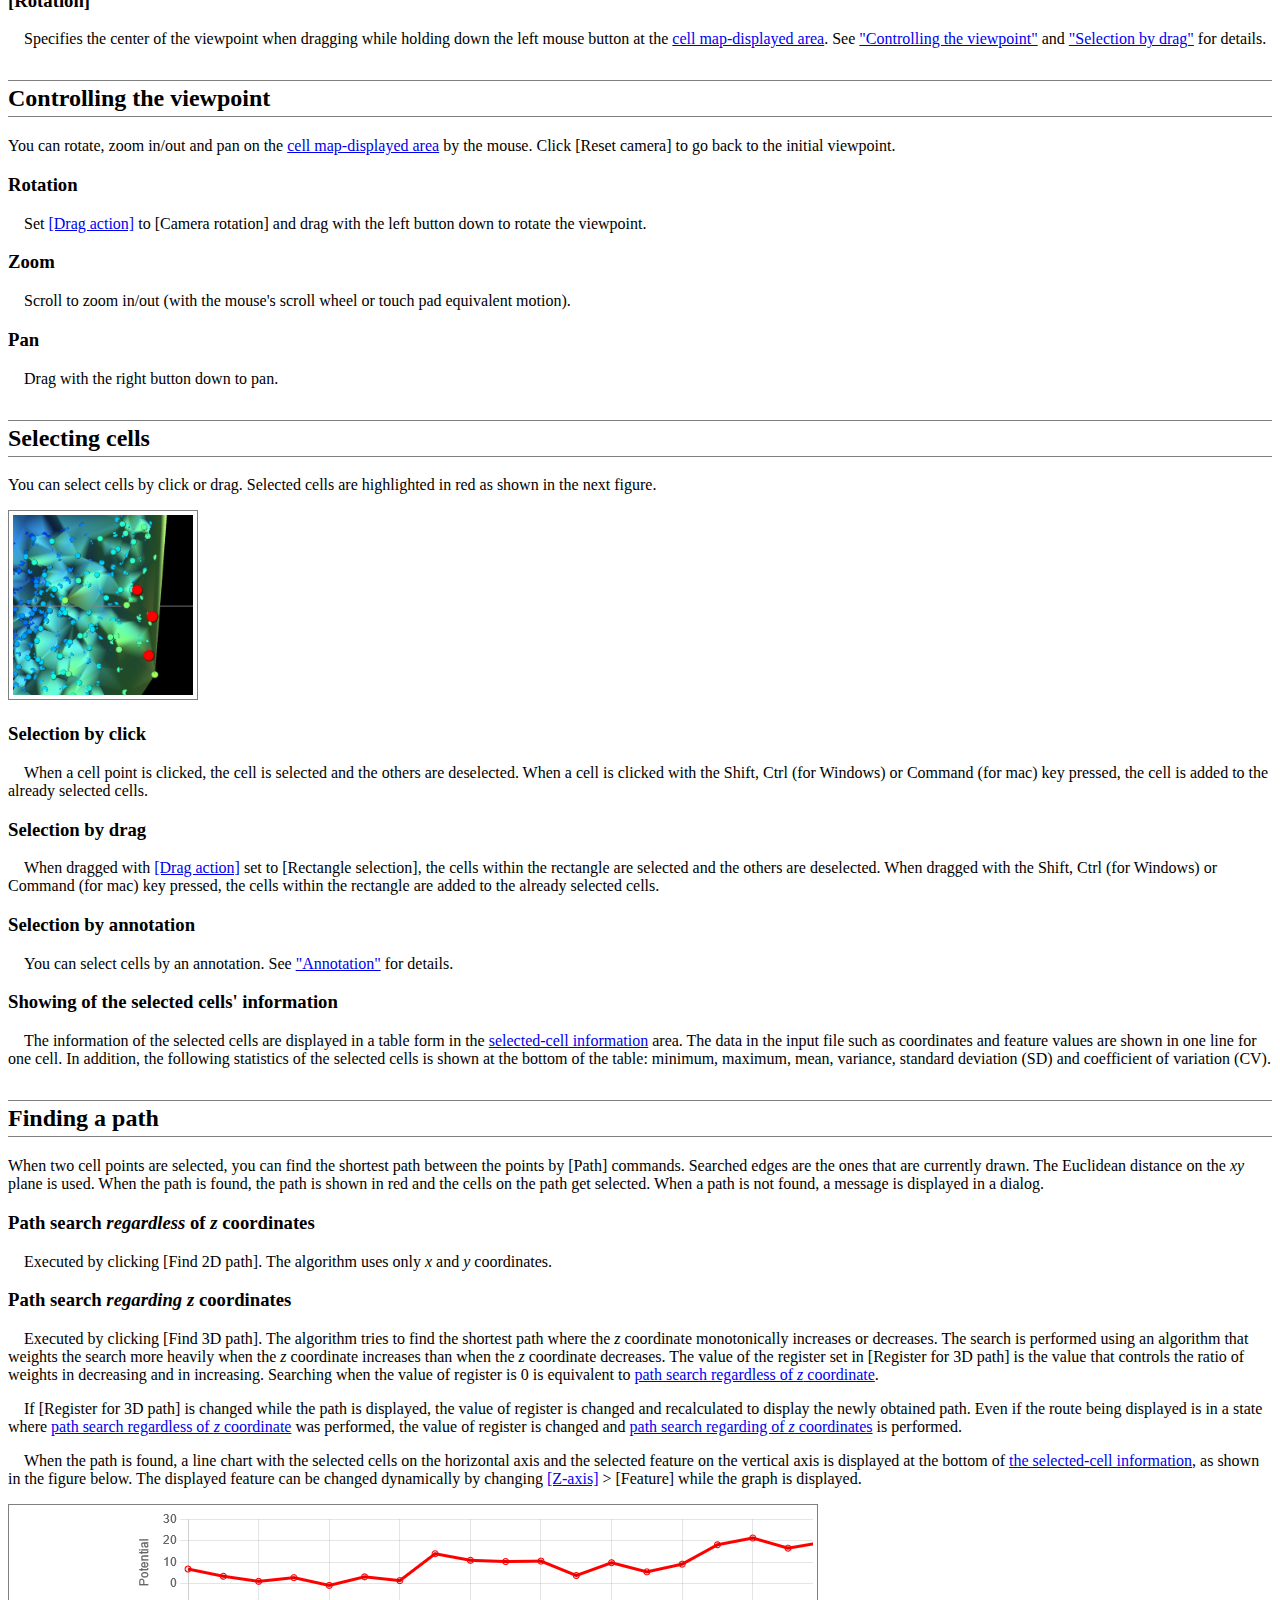
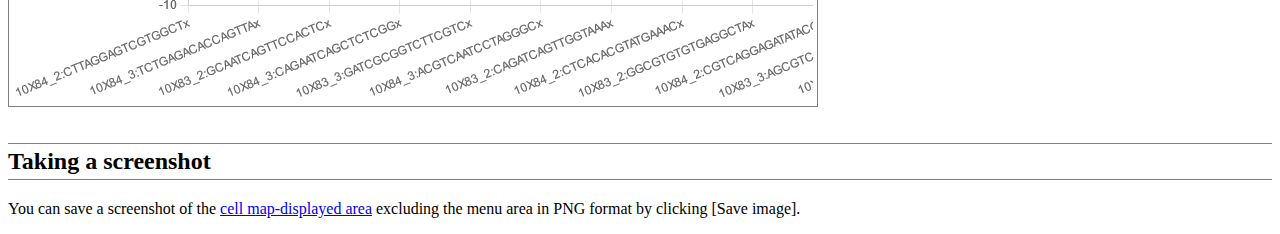
==== commit 4c14f7fc: "Update viewer" ====
--- a/CellMapViewer/manual_en.html
+++ b/CellMapViewer/manual_en.html
@@ -11,7 +11,7 @@
   <body>
 
     <h1>CellMapViewer manual</h1>
-    <p>Last updated: January 20th, 2023</p>
+    <p>Last updated: July 31th, 2023</p>
 
     <h2>Table of contents</h2>
     <ul>
@@ -28,39 +28,48 @@
         <li><a href="#screenshot">Taking a screenshot</a></li>
     </ul>
 
+
     <h2 id="overview">Overview</h2>
     <p class="no-indent">CellMapViewer is a Web application for 3D-visualization of a cell map. It reads cell data including coordinates and features from a CSV-formatted text file, computes Delaunay triangulations, and displays the result.</p>
     <p class="en-indent">Once displayed, you can:</p>
     <ul>
       <li>control the viewpoint with the mouse;</li>
       <li>select cells with the mouse;</li>
+      <li>display contours, mesh, and streamlines;</li>
       <li>find the shortest path between two points, and draw chart for feature values on the path;</li>
       <li>save a screenshot in PNG format;</li>
-      <li>save data of selected cells as a CSV-formatted text file; and</li>
-      <li>save and load the configure file.</li>
+      <li>save data of selected cells as a CSV-formatted text file;</li>
+      <li>save and load the configure file; and</li>
+      <li>load cell data automatically.</li>
     </ul>
     <p class="en-indent">In addition, via the GUI menu, you can configure:</p>
     <ul>
       <li>triangles to remove from the triangulation;</li>
       <li>the <em>z</em> axis feature;</li>
-      <li>the coloring of the surface/cells and the background;</li>
-      <li>the cell point size and the path width;</li>
-      <li>the visibility of the annotations, of the surface, of the cell points, and of the grid; and</li>
+      <li>the annotation feature;</li>
+      <li>the streamlines feature;</li>
+      <li>the coloring of the surface, the cells, the contours, the mesh and the background;</li>
+      <li>the cell point size and the width of path, contours, and mesh;</li>
+      <li>the visibility of the annotations, the surface, the cell points (display ratio), the contours, the mesh, the stremlines, and the grid; and</li>
       <li>whether to highlight the selected cells.</li>
     </ul>
     <p class="en-indent">Furthermore, it automatically shows the information of the selected cells, including the coordinates and the features, as well as statistics such as mean.</p>
+    
+    
     <h2 id="user-interface">User interface</h2>
-    <img class="figure" style="width: 816px; height: 607px;" src="img/whole_gui.png">
+    <img class="figure" style="width: 618px; height: 607px;" src="img/whole_gui.png">
     <h3 id="links-to-manuals">(1) Links to the manuals and sample data</h3>
     <p class="en-indent">English- and Japanese-versions are available.</p>
     <h3 id="file-selection-area">(2) File selection area</h3>
     <p class="en-indent">When clicked, the file dialog is shown to select the input file. You can also drag and drop the input file here. When visualizing data, the file name is shown above this area.</p>
     <h3 id="menu">(3) Menu</h3>
-    <p class="en-indent">The menu for configurations and operations. For details, see <a href="#configuration">"Configuring visualization"</a> for [Threshold], [Z-axis], [Color], [Size], [View], [Config] and [Drag action], <a href="#control-viewpoint">"Controlling the viewpoint"</a> for [Reset camera], <a href="#finding-path">"Finding a path"</a> for [Finding 2D (3D) path], and <a href="#screenshot">"Taking a screenshot"</a> for [Save image]. The menu can be closed (opened) by clicking [Close (Open) Controls].</p>
+    <p class="en-indent">The menu for configurations and operations. For details, see <a href="#configuration">"Configuring visualization"</a> for [Threshold], [Z-axis], [Color], [Size], [View], [Config], [Drag action] and [Rotation], <a href="#control-viewpoint">"Controlling the viewpoint"</a> for [Reset camera], <a href="#finding-path">"Finding a path"</a> for [Finding 2D (3D) path], and <a href="#screenshot">"Taking a screenshot"</a> for [Save image]. The menu can be closed (opened) by clicking [Close (Open) Controls].</p>
     <h3 id="map-displayed-area">(4) Cell map-displayed area</h3>
     <p class="en-indent">Can be controlled with the mouse. The height can be adjusted by dragging the right-bottom corner (not supported in Safari) or the horizontal line below. See <a href="#control-viewpoint">"Controlling the viewpoint"</a> for details.</p>
     <h3 id="selected-cell-information">(5) Selected-cell information</h3>
     <p class="en-indent">Displays the information and the statistics of the selected cells. The height can be adjusted by dragging the right-bottom corner. See <a href="#showing-of-information">"Showing of the selected cells' information"</a> for details. Clicking on the number of cells, displayed on the right of "Selected cells", saves the contents of the table in CSV format.</p>
+    
+    
     <h2 id="input-file-format">Input file format</h2>
     <p class="no-indent">The input file must:</p>
     <ul>
@@ -68,26 +77,36 @@
       <li>be encoded in UTF-8;</li>
       <li>be CSV-formatted using comma (",") as a delimiter;</li>
       <li>have the header describing the column names as the first line;</li>
-      <li>have no redundancy in the column names;/li>
       <li>describe each single cell data in each single line below the first one;</li>
-      <li>contain "CellID", "X", "Y" and "Potential" columns (the characters' case and the presence of white spaces do not matter);</li>
-      <li>have lines with the equal number of columns; and</li>
-      <li>have finite numbers in the columns interpreted as numbers (see <a href="#columns">"Columns"</a>).</li>
-    </ul>
-    <p class="no-indent">If these requirements are not satisfied, the file will cause errors, be read incorrectly or be garbled. Empty lines and lines containing only whitespace characters are skipped.</p>
-    <h3 id="columns">Columns</h3>
-    <p class="en-indent">Columns are interpreted depending on their names as follows.</p>
-    <ul>
-      <li>"CellID": Cell name</li>
-      <li>"X": <em>x</em> coordinate (number)</li>
-      <li>"Y": <em>y</em> coordinate (number)</li>
-      <li>"Potential": Cell potential (number, <em>z</em> coordinate candidate)</li>
-      <li>"Annotation": Cell type</li>
-      <li>Other name: Feature for <em>z</em> coordinate candidate (number)</li>
-    </ul>
-    <p class="no-indent">Column names are interpreted regardless of the characters' case and the presence of white spaces.</p>
+      <li>have lines with the equal number of columns;</li>
+      <li>have no redundancy in the column names;</li>
+      <li>have cell names in the first column (header string is optional);</li>
+      <li>have data columns for cell <em>x</em> coordinates, <em>y</em> coordinates, and potential from the second column onwards;</li>
+      <li>have the header string 'X' in the data column for the cell's <em>x</em> coordinates;</li>
+      <li>have the header string 'Y' in the data column for the cell's <em>y</em> coordinates;</li>
+      <li>have the header string 'Potential' in the data column for the cell's potential;</li>
+      <li>contain 0 or more cell annotation data columns;</li>
+      <li>have the header string for the cell's annotation in the format of 'Annotation' or 'Annotation_', 'Annote_', 'Ann_' or 'A_' followed by at least one alphanumeric character;</li>
+      <li>contain 0 or more sets of velocity vector data, with 1 set of <em>x</em>-direction data and <em>y</em>-direction data;</li>
+      <li>contain the velocity vector data column, the <em>x</em> direction data column and the <em>y</em> direction data column, side by side in that order;</li>
+      <li>have the header string of data columns of velocity vectors in the form of 'label_x' and 'label_y';</li>
+      <li>have finite numbers in the columns other than cell name and cell type; and</li>
+      <li>have columns that do not match the above header strings as features (numerical values) that are candidates for <em>z</em> coordinates.</li>
+    </ul>
+    <p class="no-indent">If these requirements are not satisfied, the file will cause errors, be read incorrectly or be garbled. Empty lines and lines containing only whitespace characters are skipped. Column names are interpreted regardless of the characters' case and the presence of white spaces.</p>
+    <p class="no-indent">Also, by placing the contents of the input file, written in the specified format below, in the "initialData.js" file that is available in the js folder of this program, the input contents will be automatically visualized when the program starts. The format of the "initialData.js" file is as follows:</p>
+    <ul>
+      <li>The first line is 'window.initialData = {'</li>
+      <li>The second line is ' "fileName":"&lt;any file name&gt;" '</li>
+      <li>The third and subsequent lines are ' "data": `Contents of input file (CSV-formatted string)` '</li>
+      <li>The last line is '};'</li>
+    </ul>
+    
+
     <h2 id="how-to-visualize">Visualizing your cell map data</h2>
     <p class="no-indent">Once the input file is selected via <a href="#file-selection-area">file selection area</a>, the data is automatically displayed based on the current settings.</p>
+    
+    
     <h2 id="how-to-read">Reading a cell map</h2>
     <img class="figure" style="width: 800px; height: 440px;" src="img/visualized_cell_map.png">
     <h3 id="color-bar">(1) Color bar</h3>
@@ -96,17 +115,21 @@
     <p class="en-indent">The Delaunay triangulation excluding the triangles thresholded based on the <a href="#threshold">[Threshold]</a> settings. The surface color represents the feature value specified in <a href="#color">[Color]</a> &gt; <a href="#surface">[Surface]</a> &gt; [Feature] at the color map specified in <a href="#color">[Color]</a> &gt; <a href="#surface">[Surface]</a> &gt; [Color map] within the range specified in <a href="#color">[Color]</a> &gt; <a href="#surface">[Surface]</a> &gt; [Min]/[Max]. The cell points are displayed as the enlarged view below. Color of the cell points is specified as the same way in <a href="#color">[Color]</a> &gt; <a href="#cells">[Cells]</a>, independent from the <a href="#color">[Color]</a> &gt; <a href="#surface">[Surface]</a>.</p>
     <img class="figure" style="width: 300px; height: 300px;" src="img/cell_points.png">
     <h3 id="annotation-label">(3) Annotation</h3>
-    <p class="en-indent">If the input data contain "Annotation" column, the label of each annotation is displayed at the average position of the cells with the annotation. By clicking the label, you can select the cells with the annotation of the label. When the Shift, Ctrl (for Windows) or Command (for mac) key is pressed at the same time, the cells of the annotation are added to the already selected cells.</p>
+    <p class="en-indent">If the input data contain "Annotation" column, <a href="#view">[View]</a> displays a list of "Annotation" columns that can be selected. If you specify the "Annotation" column, the annotation label will be displayed at the average position of the cell population belonging to each annotation. By clicking the label, you can select the cells with the annotation of the label. When the Shift, Ctrl (for Windows) or Command (for mac) key is pressed at the same time, the cells of the annotation are added to the already selected cells.</p>
+    
+    
     <h2 id="algorithm">Algorithm for visualization</h2>
     <ol>
       <li>Do Delaunay-triangulation for the cell points in the input data at the <em>xy</em> plane.</li>
-      <li>Sort the triangles of the 1. in the order of the area or the length of the longest edge (as specified in <a href="#threshold">[Threshold]</a> &gt; [Type]) and exclude the top <em>t</em>% triangles (as specified in <a href="#threshold">[Threshold]</a> &gt; [%]) from the visualized triangles.</li>
+      <li>Exclude specific triangles from the triangles that make up 1. The excluded triangles are the union of the set of triangles with the top <em>s</em>% of the volume and with the top <em>t</em>% of the longest edge. (where <em>s</em> and <em>t</em> are the values ​​set in <a href="#threshold">[Threshold]</a>)</li>
       <li>Let the <em>z</em> coordinates of the cell points be the feature values as specified in <a href="#z-axis">[Z-axis]</a> &gt; [Feature], and when displayed, scale the <em>z</em> coordinates to the scale as specified in <a href="#z-axis">[Z-axis]</a> &gt; [Scale].</li>
       <li>Colorize the surface and the cell points as described in <a href="#how-to-read">"Reading a cell map"</a>.</li>
     </ol>
+    
+    
     <h2 id="configuration">Configuring visualization</h2>
     <p class="no-indent">The next figure shows the expanded menu.</p>
-    <img class="figure" style="width: 239px; height: 812px;" src="img/opened_menu.png">
+    <img class="figure" style="width: 239px; height: 1041px;" src="img/opened_menu.png">
     <p class="en-indent">The settings in the menu are described below.</p>
     <h3 id="threshold">[Threshold]</h3>
     <p class="en-indent">The threshold for the exclusion of the triangles in the Delaunay triangulation. See <a href="#algorithm">"Algorithm for visualization"</a> for details.</p>
@@ -117,9 +140,15 @@
     <p class="en-indent">The coloring of the surface of the cell map. [Min]/[Max] can be set to the minimum/maximum value of [Feature] from [Set min/max to feature range] button. See <a href="#cell-map">"Reading a cell map"</a> for details.</p>
     <h4 id="cells">[Cells]</h4>
     <p class="en-indent">The coloring of the cell points, similar to the [Surface].</p>
-
+    <h4 id="mesh">[Mesh]</h4>
+    <p class="en-indent">The color picker for the mesh (the edges of the triangulated triangles) of the <a href="#cell-map">cell map</a>.</p>
+    <h4 id="streamline">[Streamline]</h4>
+    <p class="en-indent">The color picker for the streamlines of the <a href="#cell-map">cell map</a>.</p>
+    <h4 id="contour">[Contour]</h4>
+    <p class="en-indent">The color picker for the contours of the <a href="#cell-map">cell map</a>.</p>
     <h4 id="background">[Background]</h4>
-    <p class="en-indent">The color picker for the background color of the <a href="#map-displayed-area">cell map-displayed area</a>.</p>
+    <p class="en-indent">The color picker for the background of the <a href="#map-displayed-area">cell map-displayed area</a>.</p>
+    
     <h3 id="size">[Size]</h3>
     <h4 id="cell">[Annotation]</h4>
     <p class="en-indent">The font size of the annotations.</p>
@@ -129,15 +158,28 @@
     <p class="en-indent">The size of the selected cell points.</p>
     <h4 id="path-width">[Path width]</h4>
     <p class="en-indent">The width of the path.</p>
+    <h4 id="contour-width">[Contour width]</h4>
+    <p class="en-indent">The width of the contours.</p>
+
     <h3 id="view">[View]</h3>
     <h4 id="annotation">[Annotation]</h4>
     <p class="en-indent">Whether to display the label of the annotation.</p>
+    <h4 id="annotation">[Annotation type]</h4>
+    <p class="en-indent">Switches the annotation type.</p>   
     <h4 id="surface-1">[Surface]</h4>
     <p class="en-indent">Whether to display the surface and the corresponding color bar.</p>
+    <h4 id="surface-mesh-1">[Surface mesh]</h4>
+    <p class="en-indent">Whether to display the mesh.</p>
     <h4 id="cell-1">[Cell]</h4>
     <p class="en-indent">Whether to display the cell points and the corresponding color bar.</p>
     <h4 id="highlight-selection">[Highlight selection]</h4>
     <p class="en-indent">Whether to highlight the selected cell points.</p>
+    <h4 id="streamline">[Streamline]</h4>
+    <p class="en-indent">Whether to display the streamlines.</p>
+    <h4 id="velocity-type">[Velocity type]</h4>
+    <p class="en-indent">Switches the velocity type for displaying streamlines.</p>
+    <h4 id="contour">[Contour]</h4>
+    <p class="en-indent">Change the number of contours displayed.</p>
     <h4 id="grid">[Grid]</h4>
     <p class="en-indent">Whether to display the grid.</p>
 
@@ -149,8 +191,20 @@
     <h4 id="save-config">[Save]</h4>
     <p class="en-indent">Download the configuration file in JSON format.</p>
 
+    <h3 id="path">[Path]</h3>
+    <h4 id="find-2d-path">[Find 2D path]</h4>
+    <p class="en-indent">Search without considering the <em>z</em> coordinates. See "<a href="#finding-path">Finding a path</a>" for details.</p>
+    <h4 id="find-3d-path">[Find 3D path]</h4>
+    <p class="en-indent">Search considering the <em>z</em> coordinates. See "<a href="#finding-path">Finding a path</a>" for details.</p>
+    <h4 id="register">[Register for 3D path]</h4>
+    <p class="en-indent">Change the parameter for searching the path considering <em>z</em> coordinates. See "<a href="#finding-path">Finding a path</a>" for details.</p>
+
     <h3 id="drag-action">[Drag action]</h3>
     <p class="en-indent">The mode for the mouse drag with the left button down on the <a href="#map-displayed-area">cell map-displayed area</a>. See <a href="#control-viewpoint">"Controlling the viewpoint"</a> and <a href="#selection-by-drag">"Selection by drag"</a> for details.</p>
+
+    <h3 id="rotation">[Rotation]</h3>
+    <p class="en-indent">Specifies the center of the viewpoint when dragging while holding down the left mouse button at the <a href="#map-displayed-area">cell map-displayed area</a>. See <a href="#control-viewpoint">"Controlling the viewpoint"</a> and <a href="#selection-by-drag">"Selection by drag"</a> for details.</p>
+
 
     <h2 id="control-viewpoint">Controlling the viewpoint</h2>
     <p class="no-indent">You can rotate, zoom in/out and pan on the <a href="#map-displayed-area">cell map-displayed area</a> by the mouse. Click [Reset camera] to go back to the initial viewpoint.</p>
@@ -160,6 +214,8 @@
     <p class="en-indent">Scroll to zoom in/out (with the mouse's scroll wheel or touch pad equivalent motion).</p>
     <h3 id="pan">Pan</h3>
     <p class="en-indent">Drag with the right button down to pan.</p>
+    
+    
     <h2 id="selecting-cells">Selecting cells</h2>
     <p class="no-indent">You can select cells by click or drag. Selected cells are highlighted in red as shown in the next figure.</p>
     <img class="figure" style="width: 180px; height: 180px;" src="img/selected_cells.png">
@@ -171,14 +227,19 @@
     <p class="en-indent">You can select cells by an annotation. See <a href="#annotation-label">"Annotation"</a> for details.</p>
     <h3 id="showing-of-information">Showing of the selected cells' information</h3>
     <p class="en-indent">The information of the selected cells are displayed in a table form in the <a href="#selected-cell-information">selected-cell information</a> area. The data in the input file such as coordinates and feature values are shown in one line for one cell. In addition, the following statistics of the selected cells is shown at the bottom of the table: minimum, maximum, mean, variance, standard deviation (SD) and coefficient of variation (CV).</p>
+
+
     <h2 id="finding-path">Finding a path</h2>
     <p class="no-indent">When two cell points are selected, you can find the shortest path between the points by [Path] commands. Searched edges are the ones that are currently drawn. The Euclidean distance on the <em>xy</em> plane is used. When the path is found, the path is shown in red and the cells on the path get selected. When a path is not found, a message is displayed in a dialog.</p>
     <h3 id="path-regardless-z">Path search <em>regardless</em> of <em>z</em> coordinates</h3>
     <p class="en-indent">Executed by clicking [Find 2D path]. The algorithm uses only <em>x</em> and <em>y</em> coordinates.</p>
     <h3 id="path-regarding-z">Path search <em>regarding</em> <em>z</em> coordinates</h3>
-    <p class="en-indent">Executed by clicking [Find 3D path]. The algorithm tries to find the shortest path where the <em>z</em> coordinate monotonically increases or decreases.</p>
-    <p class="no-indent">When the path is found, a line chart with the selected cells on the horizontal axis and the selected feature on the vertical axis is displayed at the bottom of <a href="#selected-cell-information">the selected-cell information</a>, as shown in the figure below. The displayed feature can be changed dynamically by changing <a href="#z-axis">[Z-axis]</a> &gt; [Feature] while the graph is displayed.</p>
+    <p class="en-indent">Executed by clicking [Find 3D path]. The algorithm tries to find the shortest path where the <em>z</em> coordinate monotonically increases or decreases. The search is performed using an algorithm that weights the search more heavily when the <em>z</em> coordinate increases than when the <em>z</em> coordinate decreases. The value of the register set in [Register for 3D path] is the value that controls the ratio of weights in decreasing and in increasing. Searching when the value of register is 0 is equivalent to <a href="#path-regardless-z">path search regardless of <em>z</em> coordinate</a>.
+    <p class="en-indent">If [Register for 3D path] is changed while the path is displayed, the value of register is changed and recalculated to display the newly obtained path. Even if the route being displayed is in a state where <a href="#path-regardless-z">path search regardless of <em>z</em> coordinate</a> was performed, the value of register is changed and <a href="#path-regarding-z">path search regarding of <em>z</em> coordinates</a> is performed.</p>
+    <p class="en-indent">When the path is found, a line chart with the selected cells on the horizontal axis and the selected feature on the vertical axis is displayed at the bottom of <a href="#selected-cell-information">the selected-cell information</a>, as shown in the figure below. The displayed feature can be changed dynamically by changing <a href="#z-axis">[Z-axis]</a> &gt; [Feature] while the graph is displayed.</p>
     <img class="figure" style="width: 800px; height: 193px;" src="img/plot.png">
+    
+    
     <h2 id="screenshot">Taking a screenshot</h2>
     <p class="no-indent">You can save a screenshot of the <a href="#map-displayed-area">cell map-displayed area</a> excluding the menu area in PNG format by clicking [Save image].</p>
 
